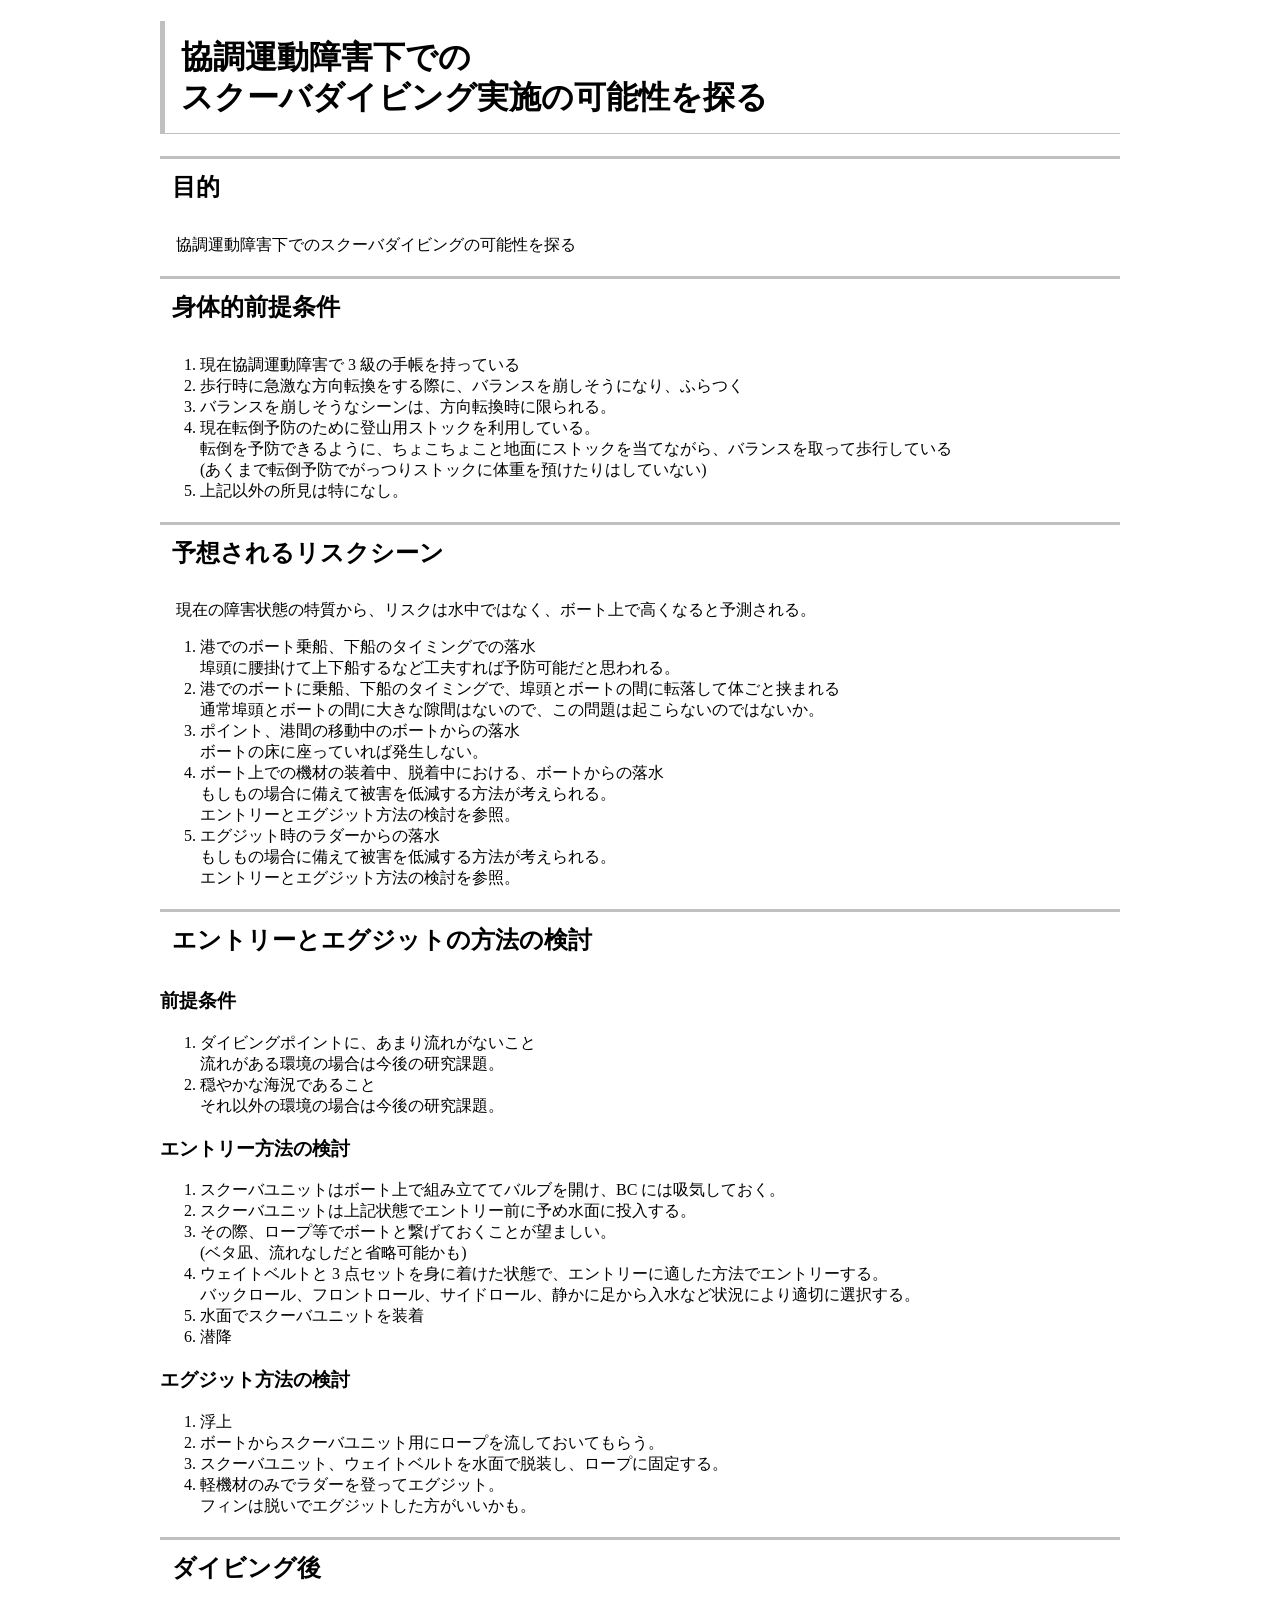
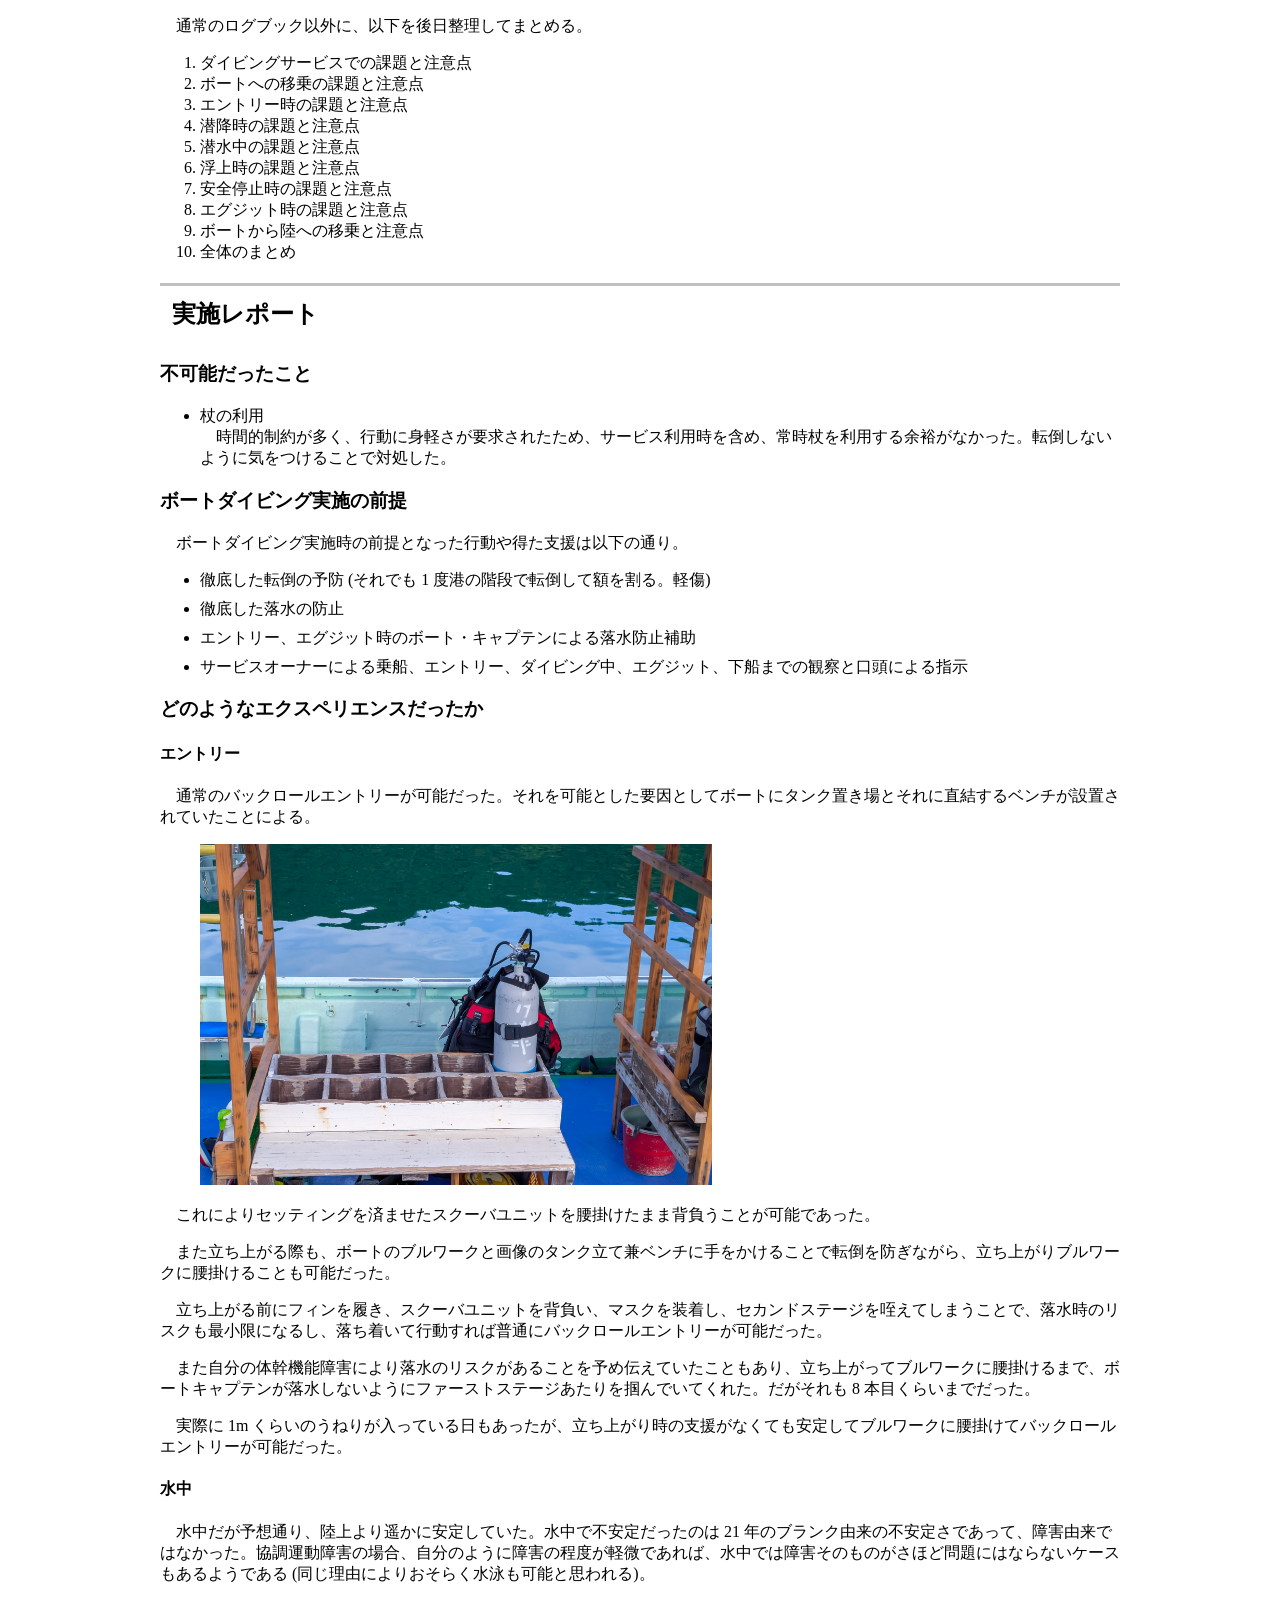
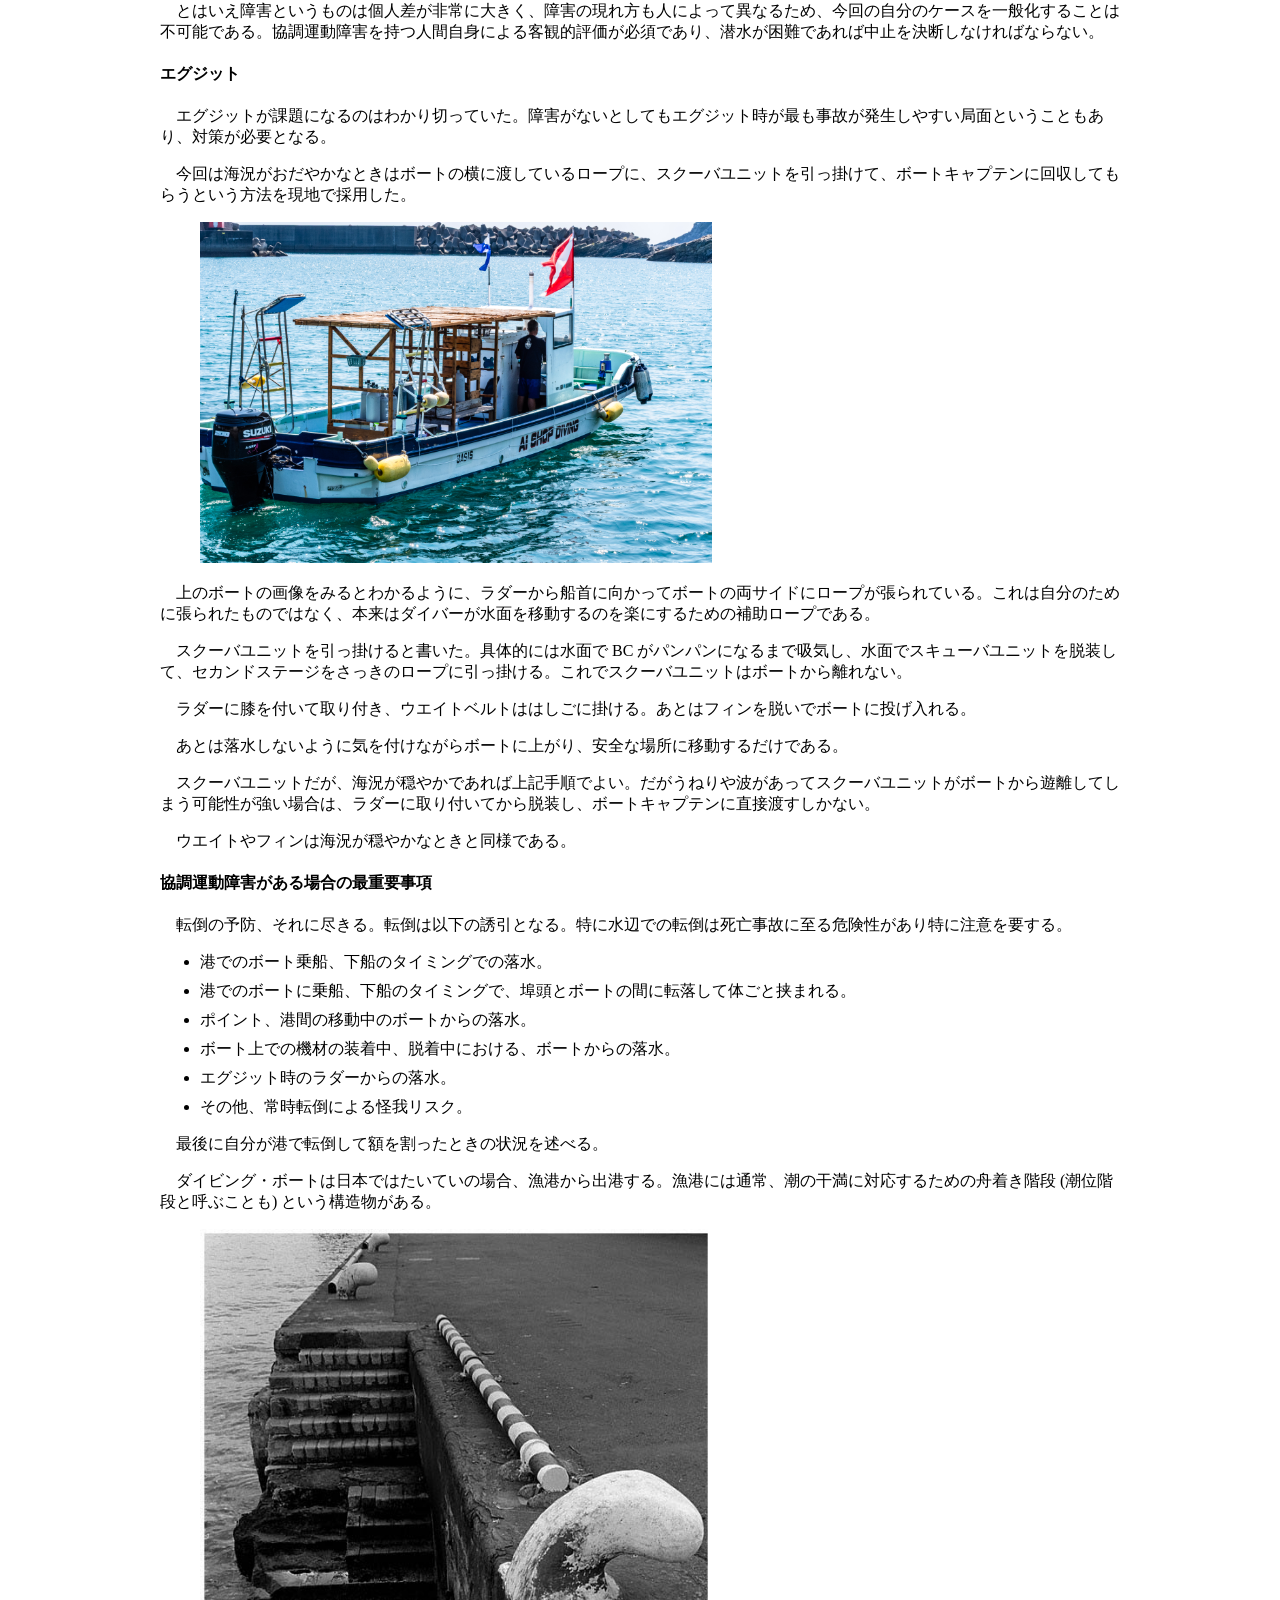
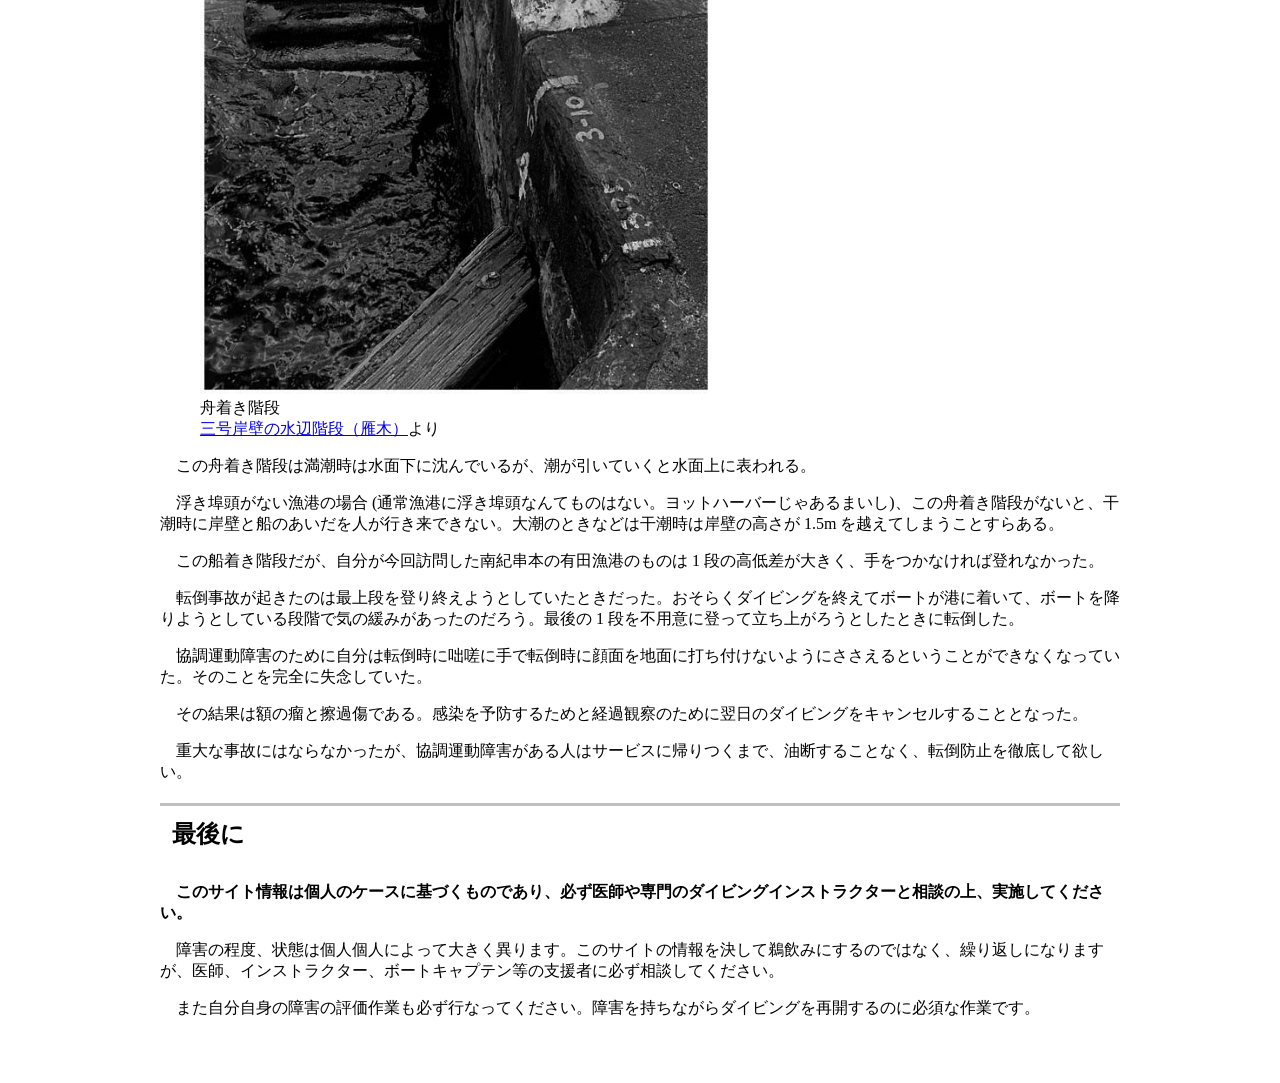
==== index.html @ 8cba6dba "実践編を追記" ====
<!DOCTYPE html>
<html lang="ja">
<head>
	<meta charset="UTF-8">
	<title>協調運動障害下でのスクーバダイビングの可能性を探る</title>
	<style>
	body {
		width:75%;
		margin-left:auto;
		margin-right:auto;
		margin-bottom:4em;
	}
	h1 {
		padding:0.5em 0em 0.5em 0.5em;
		border-width:0px 0px 1px 5px;
		border-style:solid;
		border-color:silver;
		line-height:1.25em;
	}
	h2 {
		padding:0.5em 0em 0.5em 0.5em;
		border-width:3px 0px 0px 0px;
		border-style:solid;
		border-color:silver;
	}
	p {
		text-indent:1em;
	}
	ul > li {
		margin-top:0.5em;
	}
	ul > li >  p {
		margin-top:0em;
		margin-bottom:0em;
	}
	ul > li > div > p {
		margin-top:0em;
		margin-bottom:0em;
	}
	#trouble-content {
		display: none;
	}
	#trouble-content:target {
		display: block;
	}
	#trouble-content_02 {
		display: none;
	}

	#trouble-content_02:target {
		display: block;
	}
	</style>
</head>
<body>
	<h1>協調運動障害下での<br>スクーバダイビング実施の可能性を探る</h1>
	<h2>目的</h2>
	<p>協調運動障害下でのスクーバダイビングの可能性を探る</p>

	<h2>身体的前提条件</h2>
	<ol>
	<li>現在協調運動障害で 3 級の手帳を持っている</li>
	<li>歩行時に急激な方向転換をする際に、バランスを崩しそうになり、ふらつく</li>
	<li>バランスを崩しそうなシーンは、方向転換時に限られる。</li>
	<li>現在転倒予防のために登山用ストックを利用している。<br>転倒を予防できるように、ちょこちょこと地面にストックを当てながら、バランスを取って歩行している<br>(あくまで転倒予防でがっつりストックに体重を預けたりはしていない)</li>
	<li>上記以外の所見は特になし。</li>
	</ol>

	<h2>予想されるリスクシーン</h2>
	<p>現在の障害状態の特質から、リスクは水中ではなく、ボート上で高くなると予測される。</p>
	<ol style="break-after:always;">
	<li>港でのボート乗船、下船のタイミングでの落水<br>埠頭に腰掛けて上下船するなど工夫すれば予防可能だと思われる。</li>
	<li>港でのボートに乗船、下船のタイミングで、埠頭とボートの間に転落して体ごと挟まれる<br>通常埠頭とボートの間に大きな隙間はないので、この問題は起こらないのではないか。</li>
	<li>ポイント、港間の移動中のボートからの落水<br>ボートの床に座っていれば発生しない。</li>
	<li>ボート上での機材の装着中、脱着中における、ボートからの落水<br>もしもの場合に備えて被害を低減する方法が考えられる。<br>エントリーとエグジット方法の検討を参照。</li>
	<li>エグジット時のラダーからの落水<br>もしもの場合に備えて被害を低減する方法が考えられる。<br>エントリーとエグジット方法の検討を参照。</li>
	</ol>


	<h2>エントリーとエグジットの方法の検討</h2>
	<h3>前提条件</h3>
	<ol>
	<li>ダイビングポイントに、あまり流れがないこと<br>流れがある環境の場合は今後の研究課題。</li>
	<li>穏やかな海況であること<br>それ以外の環境の場合は今後の研究課題。</li>
	</ol>

	<h3>エントリー方法の検討</h3>
	<ol>
	<li>スクーバユニットはボート上で組み立ててバルブを開け、BC には吸気しておく。</li>
	<li>スクーバユニットは上記状態でエントリー前に予め水面に投入する。</li>
	<li>その際、ロープ等でボートと繋げておくことが望ましい。<br>(ベタ凪、流れなしだと省略可能かも)</li>
	<li>ウェイトベルトと 3 点セットを身に着けた状態で、エントリーに適した方法でエントリーする。<br>バックロール、フロントロール、サイドロール、静かに足から入水など状況により適切に選択する。</li>
	<li>水面でスクーバユニットを装着</li>
	<li>潜降</li>
	</ol>

	<h3>エグジット方法の検討</h3>
	<ol style="break-after:always;">
	<li>浮上</li>
	<li>ボートからスクーバユニット用にロープを流しておいてもらう。</li>
	<li>スクーバユニット、ウェイトベルトを水面で脱装し、ロープに固定する。</li>
	<li>軽機材のみでラダーを登ってエグジット。<br>フィンは脱いでエグジットした方がいいかも。</li>
	</ol>

	<h2>ダイビング後</h2>
	<p>通常のログブック以外に、以下を後日整理してまとめる。</p>
	<ol>
	<li>ダイビングサービスでの課題と注意点</li>
	<li>ボートへの移乗の課題と注意点</li>
	<li>エントリー時の課題と注意点</li>
	<li>潜降時の課題と注意点</li>
	<li>潜水中の課題と注意点</li>
	<li>浮上時の課題と注意点</li>
	<li>安全停止時の課題と注意点</li>
	<li>エグジット時の課題と注意点</li>
	<li>ボートから陸への移乗と注意点</li>
	<li>全体のまとめ</li>
	</ol>

	<h2>実施レポート</h2>
	<h3>不可能だったこと</h3>
	<ul>
	<li>杖の利用<p>時間的制約が多く、行動に身軽さが要求されたため、サービス利用時を含め、常時杖を利用する余裕がなかった。転倒しないように気をつけることで対処した。</p></li>
	</ul>

	<h3>ボートダイビング実施の前提</h3>
	<p>ボートダイビング実施時の前提となった行動や得た支援は以下の通り。</p>
	<ul>
	<li>徹底した転倒の予防 (それでも 1 度港の階段で転倒して額を割る。軽傷)</li>
	<li>徹底した落水の防止</li>
	<li>エントリー、エグジット時のボート・キャプテンによる落水防止補助</li>
	<li>サービスオーナーによる乗船、エントリー、ダイビング中、エグジット、下船までの観察と口頭による指示</li>
	</ul>

	<h3>どのようなエクスペリエンスだったか</h3>
	<h4>エントリー</h4>
	<p>通常のバックロールエントリーが可能だった。それを可能とした要因としてボートにタンク置き場とそれに直結するベンチが設置されていたことによる。</p>
	<figure>
		<img src="PXL_20250910_072854434.jpg" width="512">
	</figure>
	<p>これによりセッティングを済ませたスクーバユニットを腰掛けたまま背負うことが可能であった。</p>
	<p>また立ち上がる際も、ボートのブルワークと画像のタンク立て兼ベンチに手をかけることで転倒を防ぎながら、立ち上がりブルワークに腰掛けることも可能だった。</p>
	<p>立ち上がる前にフィンを履き、スクーバユニットを背負い、マスクを装着し、セカンドステージを咥えてしまうことで、落水時のリスクも最小限になるし、落ち着いて行動すれば普通にバックロールエントリーが可能だった。</p>
	<p>また自分の体幹機能障害により落水のリスクがあることを予め伝えていたこともあり、立ち上がってブルワークに腰掛けるまで、ボートキャプテンが落水しないようにファーストステージあたりを掴んでいてくれた。だがそれも 8 本目くらいまでだった。</p>
	<p>実際に 1m くらいのうねりが入っている日もあったが、立ち上がり時の支援がなくても安定してブルワークに腰掛けてバックロールエントリーが可能だった。</p>

	<h4>水中</h4>
	<p>水中だが予想通り、陸上より遥かに安定していた。水中で不安定だったのは 21 年のブランク由来の不安定さであって、障害由来ではなかった。協調運動障害の場合、自分のように障害の程度が軽微であれば、水中では障害そのものがさほど問題にはならないケースもあるようである (同じ理由によりおそらく水泳も可能と思われる)。</p>
	<p>とはいえ障害というものは個人差が非常に大きく、障害の現れ方も人によって異なるため、今回の自分のケースを一般化することは不可能である。協調運動障害を持つ人間自身による客観的評価が必須であり、潜水が困難であれば中止を決断しなければならない。</p>

	<h4>エグジット</h4>
	<p>エグジットが課題になるのはわかり切っていた。障害がないとしてもエグジット時が最も事故が発生しやすい局面ということもあり、対策が必要となる。</p>
	<p>今回は海況がおだやかなときはボートの横に渡しているロープに、スクーバユニットを引っ掛けて、ボートキャプテンに回収してもらうという方法を現地で採用した。</p>
	<figure>
		<img src="IMGP7563.jpg" width="512">
	</figure>
	<p>上のボートの画像をみるとわかるように、ラダーから船首に向かってボートの両サイドにロープが張られている。これは自分のために張られたものではなく、本来はダイバーが水面を移動するのを楽にするための補助ロープである。</p>
	<p>スクーバユニットを引っ掛けると書いた。具体的には水面で BC がパンパンになるまで吸気し、水面でスキューバユニットを脱装して、セカンドステージをさっきのロープに引っ掛ける。これでスクーバユニットはボートから離れない。</p>
	<p>ラダーに膝を付いて取り付き、ウエイトベルトははしごに掛ける。あとはフィンを脱いでボートに投げ入れる。</p>
	<p>あとは落水しないように気を付けながらボートに上がり、安全な場所に移動するだけである。</p>
	<p>スクーバユニットだが、海況が穏やかであれば上記手順でよい。だがうねりや波があってスクーバユニットがボートから遊離してしまう可能性が強い場合は、ラダーに取り付いてから脱装し、ボートキャプテンに直接渡すしかない。</p>
	<p>ウエイトやフィンは海況が穏やかなときと同様である。</p>

	<h4>協調運動障害がある場合の最重要事項</h4>
	<p>転倒の予防、それに尽きる。転倒は以下の誘引となる。特に水辺での転倒は死亡事故に至る危険性があり特に注意を要する。</p>
	<ul>
	<li>港でのボート乗船、下船のタイミングでの落水。</li>
	<li>港でのボートに乗船、下船のタイミングで、埠頭とボートの間に転落して体ごと挟まれる。</li>
	<li>ポイント、港間の移動中のボートからの落水。</li>
	<li>ボート上での機材の装着中、脱着中における、ボートからの落水。</li>
	<li>エグジット時のラダーからの落水。</li>
	<li>その他、常時転倒による怪我リスク。</li>
	</ul>
	<p>最後に自分が港で転倒して額を割ったときの状況を述べる。</p>
	<p>ダイビング・ボートは日本ではたいていの場合、漁港から出港する。漁港には通常、潮の干満に対応するための舟着き階段 (潮位階段と呼ぶことも) という構造物がある。</p>
	<figure>
		<img src="c0247059_1881661.jpg" width="512">
		<figcaption>
			舟着き階段<br /><a href="https://hama80s.exblog.jp/20665218/" class="external" target="_blank">三号岸壁の水辺階段（雁木）</a>より
		</figcaption>
	</figure>
	<p>この舟着き階段は満潮時は水面下に沈んでいるが、潮が引いていくと水面上に表われる。</p>
	<p>浮き埠頭がない漁港の場合 (通常漁港に浮き埠頭なんてものはない。ヨットハーバーじゃあるまいし)、この舟着き階段がないと、干潮時に岸壁と船のあいだを人が行き来できない。大潮のときなどは干潮時は岸壁の高さが 1.5m を越えてしまうことすらある。</p>
	<p>この船着き階段だが、自分が今回訪問した南紀串本の有田漁港のものは 1 段の高低差が大きく、手をつかなければ登れなかった。</p>
	<p>転倒事故が起きたのは最上段を登り終えようとしていたときだった。おそらくダイビングを終えてボートが港に着いて、ボートを降りようとしている段階で気の緩みがあったのだろう。最後の 1 段を不用意に登って立ち上がろうとしたときに転倒した。</p>
	<p>協調運動障害のために自分は転倒時に咄嗟に手で転倒時に顔面を地面に打ち付けないようにささえるということができなくなっていた。そのことを完全に失念していた。</p>
	<p>その結果は額の瘤と擦過傷である。感染を予防するためと経過観察のために翌日のダイビングをキャンセルすることとなった。</p>
	<p>重大な事故にはならなかったが、協調運動障害がある人はサービスに帰りつくまで、油断することなく、転倒防止を徹底して欲しい。</p>

	<h2>最後に</h2>
	<p><strong>このサイト情報は個人のケースに基づくものであり、必ず医師や専門のダイビングインストラクターと相談の上、実施してください。</strong></p>
	<p>障害の程度、状態は個人個人によって大きく異ります。このサイトの情報を決して鵜飲みにするのではなく、繰り返しになりますが、医師、インストラクター、ボートキャプテン等の支援者に必ず相談してください。</p>
	<p>また自分自身の障害の評価作業も必ず行なってください。障害を持ちながらダイビングを再開するのに必須な作業です。</p>
</body>
</html>
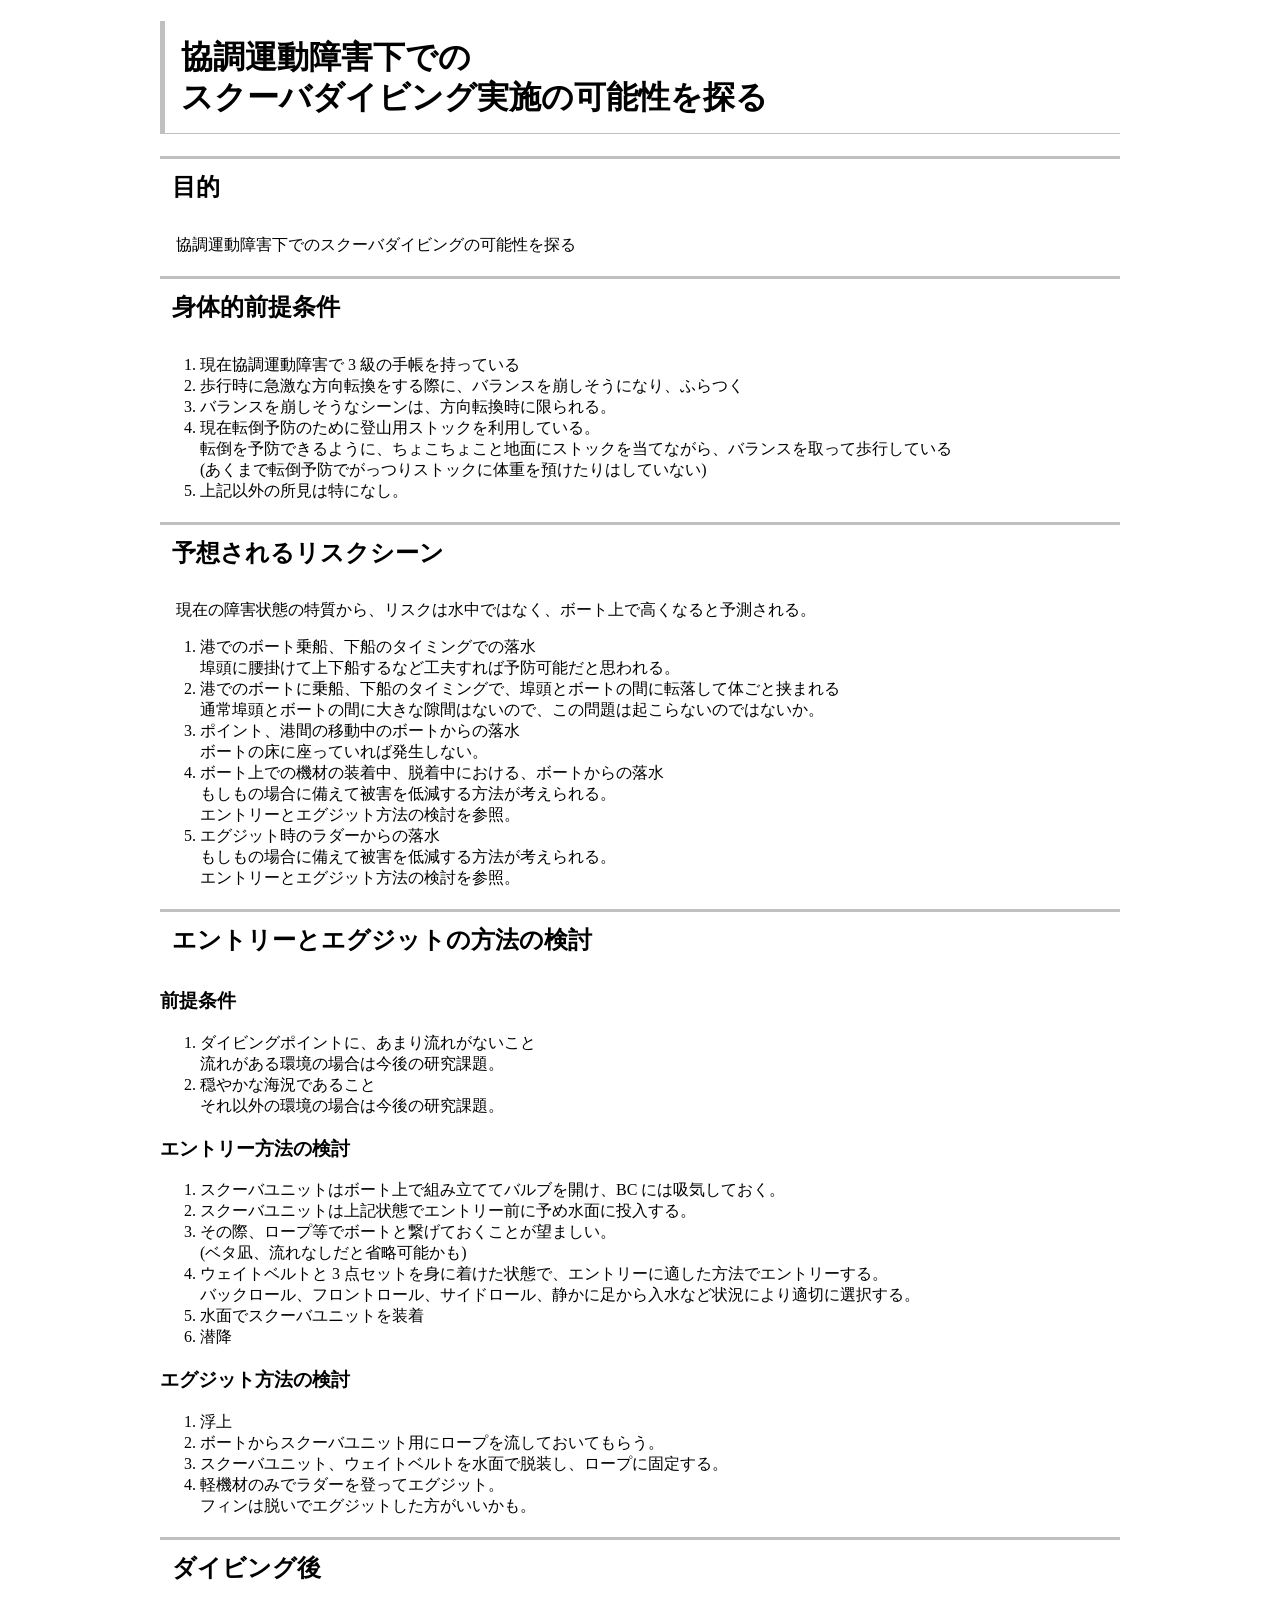
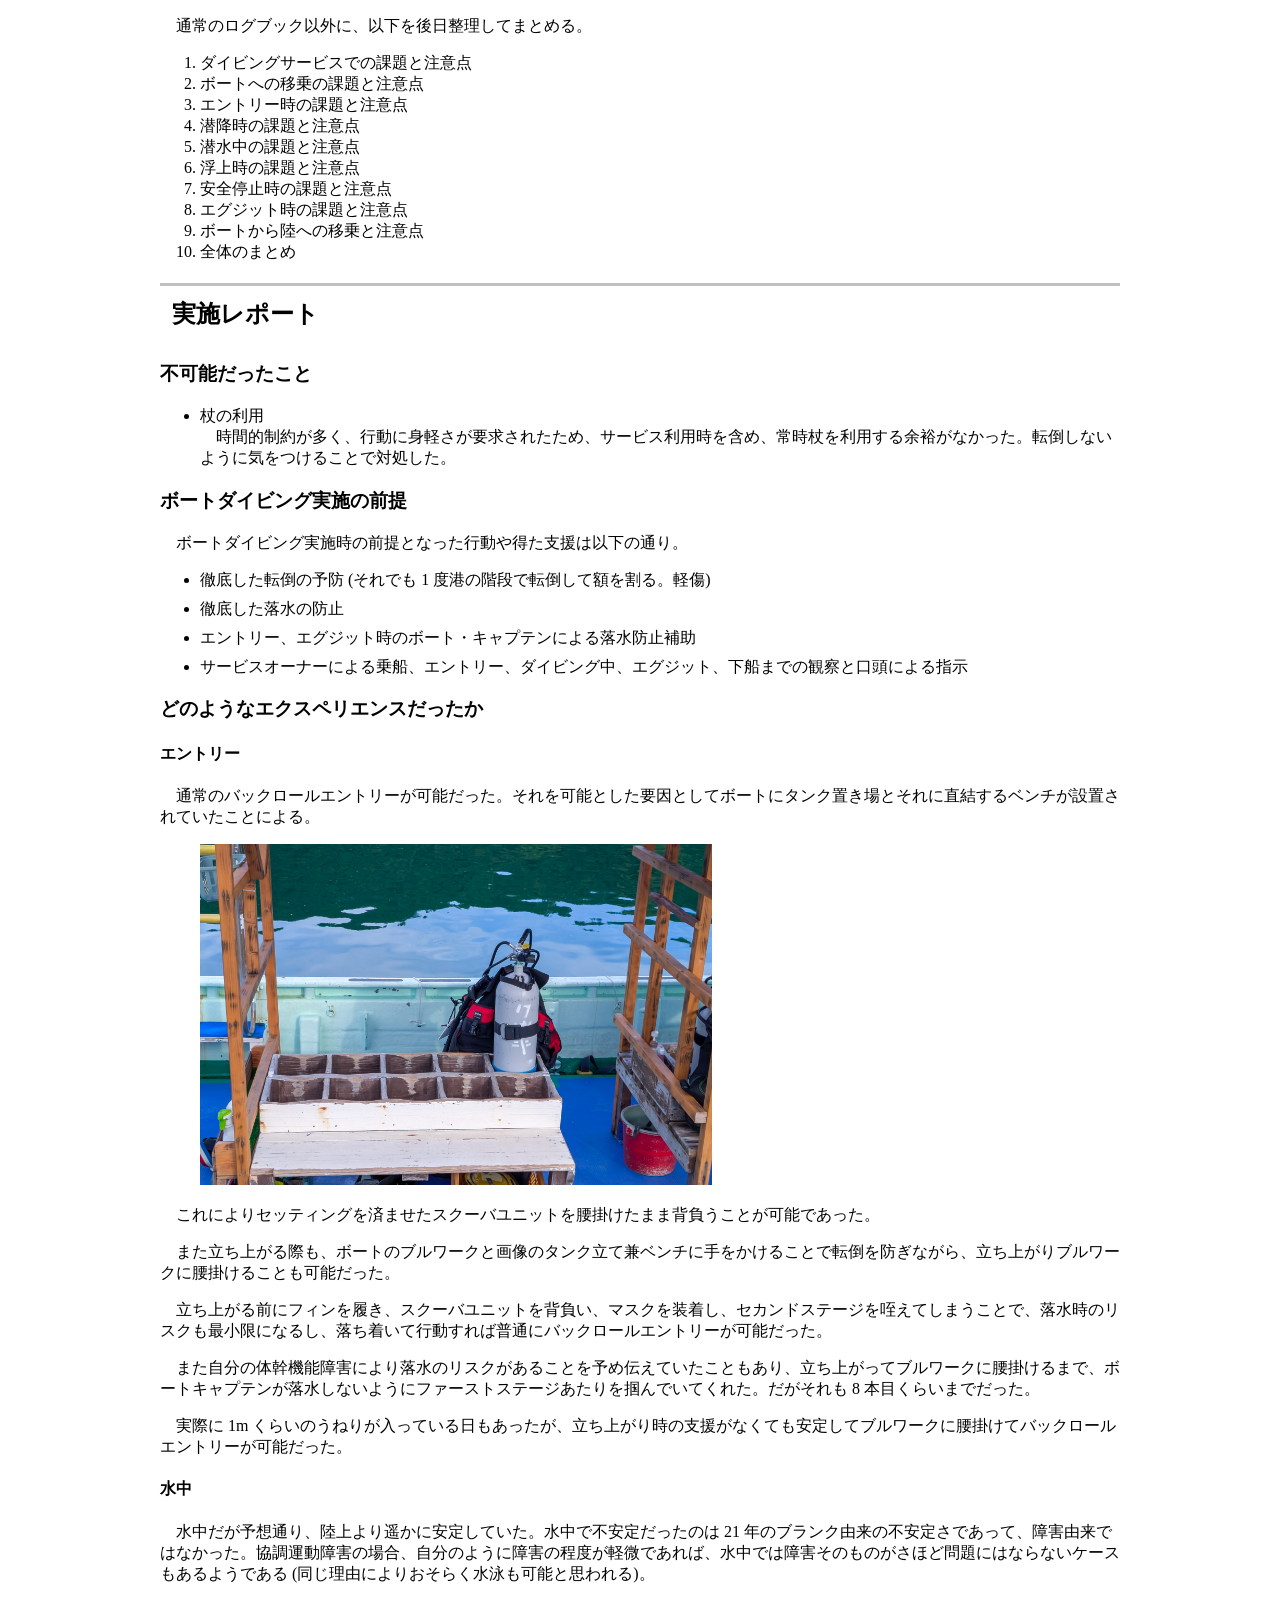
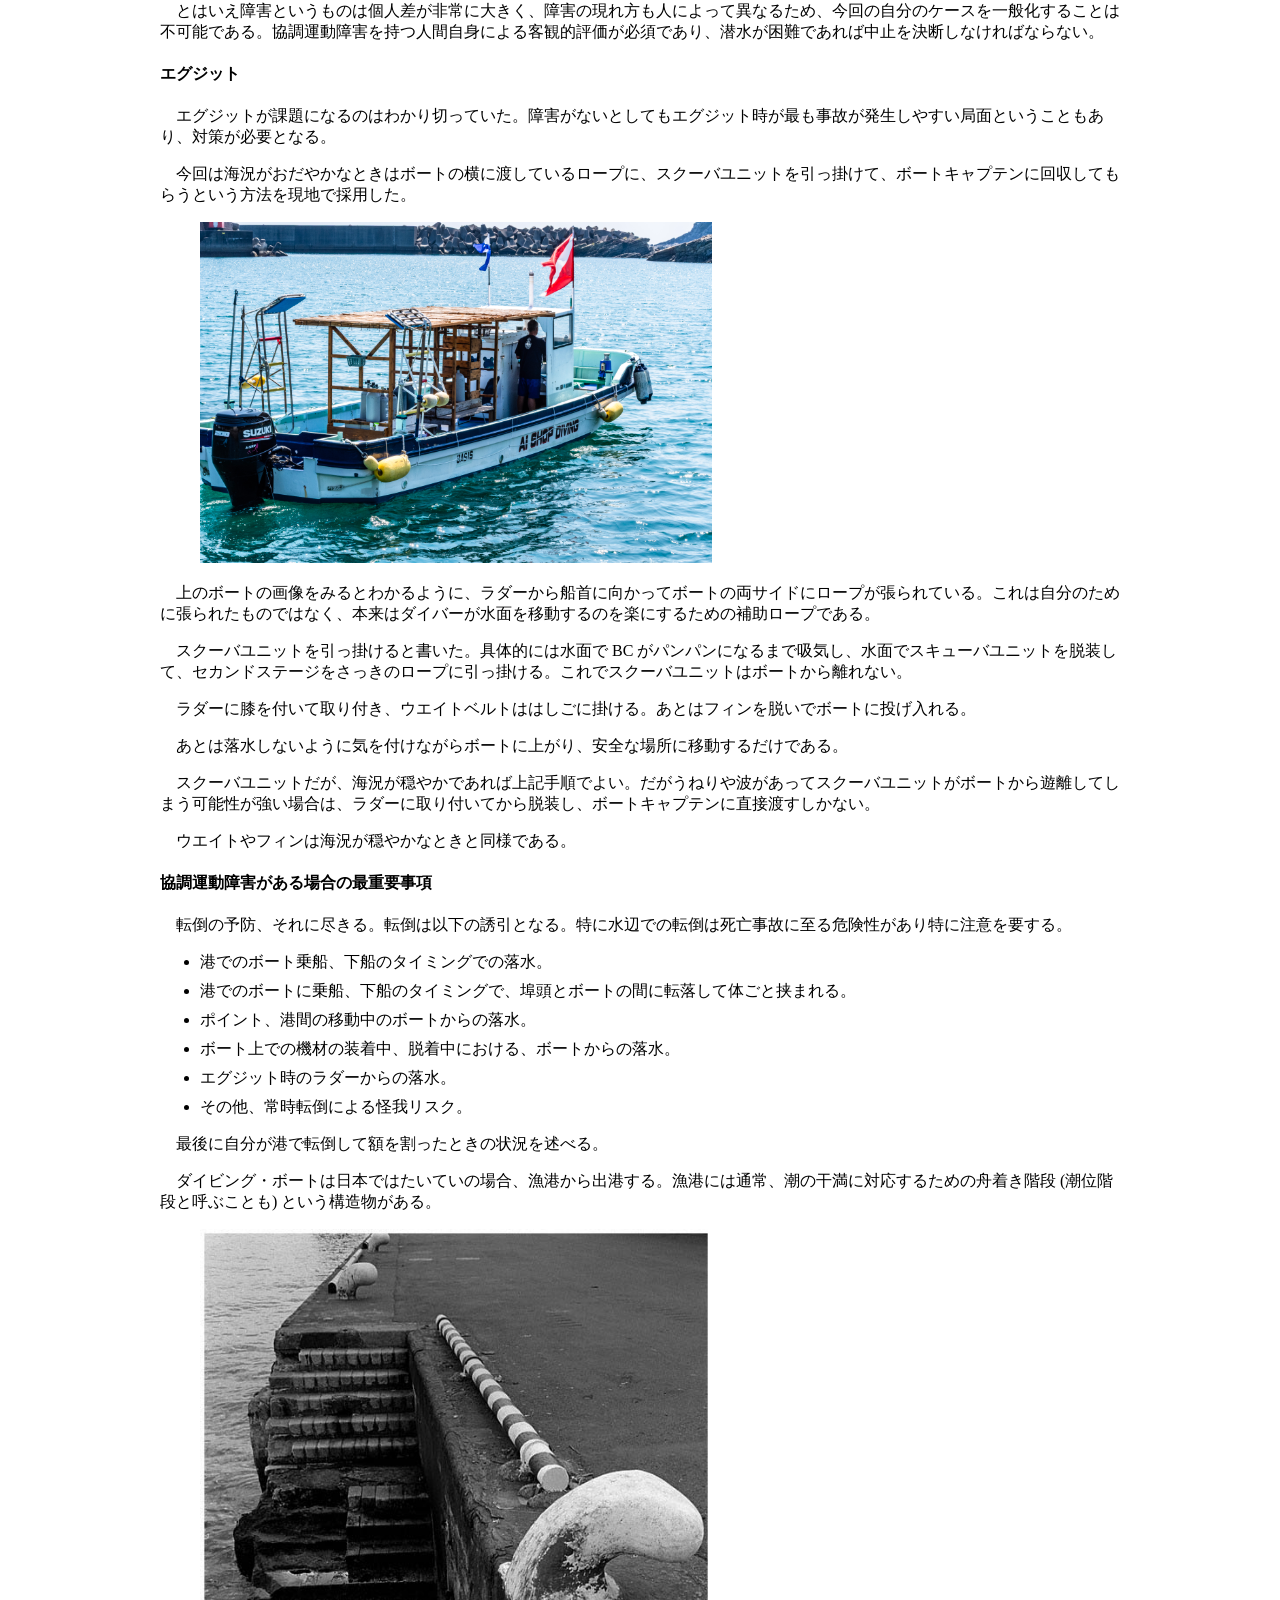
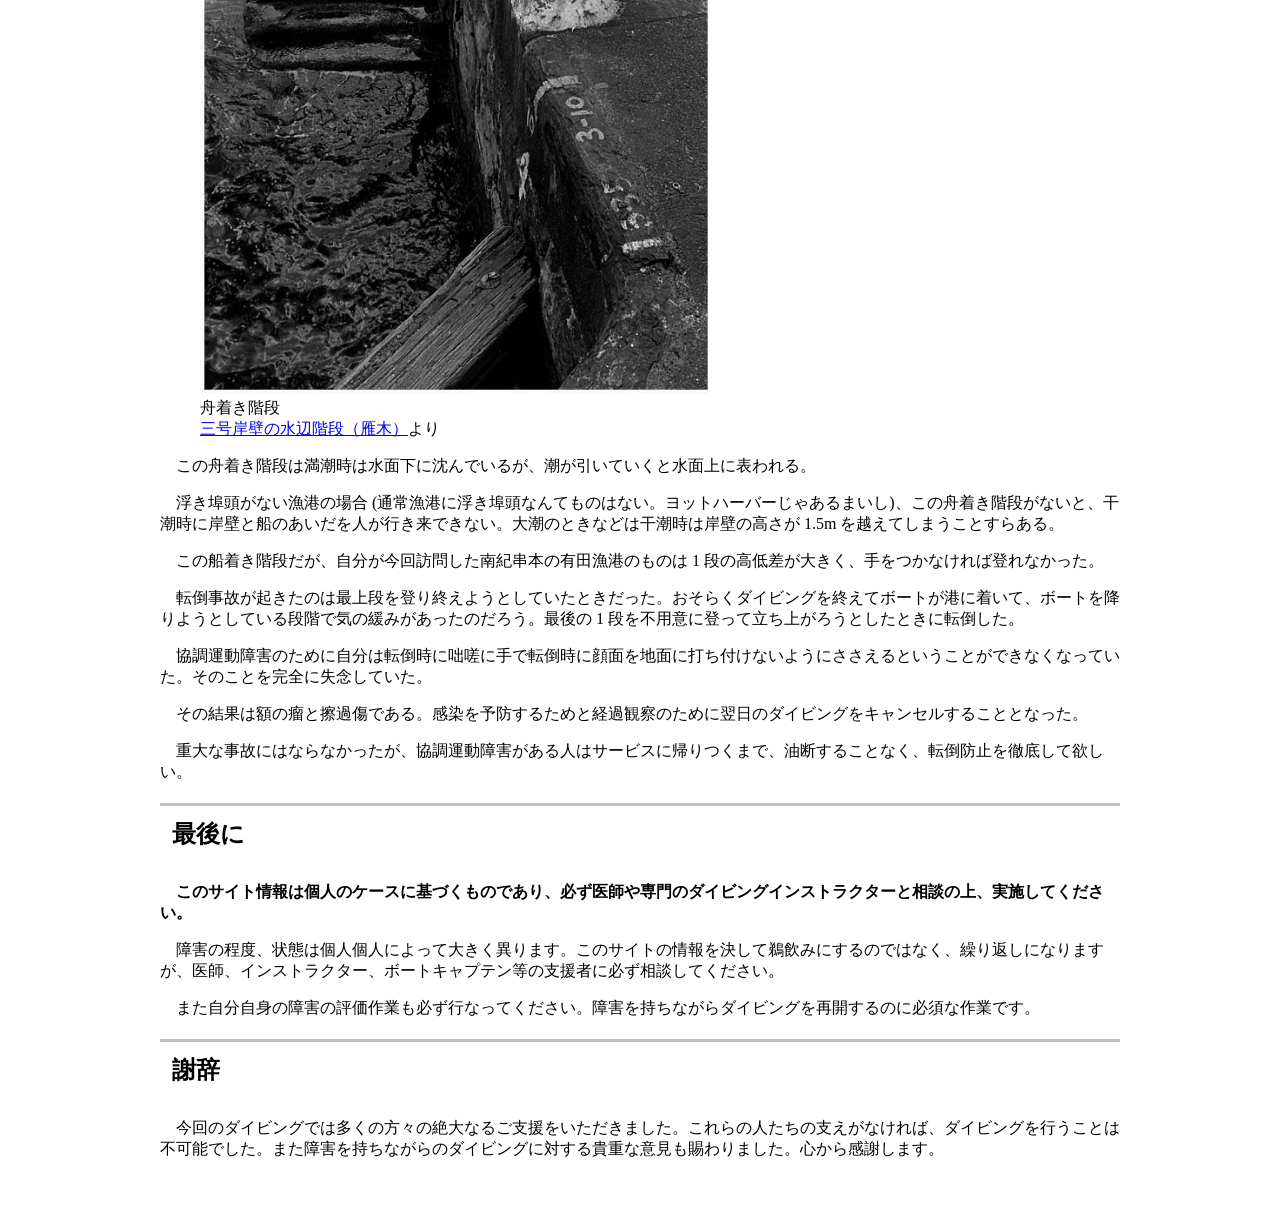
==== commit d42f8b6e: "謝辞追加" ====
--- a/index.html
+++ b/index.html
@@ -191,5 +191,8 @@
 	<p><strong>このサイト情報は個人のケースに基づくものであり、必ず医師や専門のダイビングインストラクターと相談の上、実施してください。</strong></p>
 	<p>障害の程度、状態は個人個人によって大きく異ります。このサイトの情報を決して鵜飲みにするのではなく、繰り返しになりますが、医師、インストラクター、ボートキャプテン等の支援者に必ず相談してください。</p>
 	<p>また自分自身の障害の評価作業も必ず行なってください。障害を持ちながらダイビングを再開するのに必須な作業です。</p>
+
+	<h2>謝辞</h2>
+	<p>今回のダイビングでは多くの方々の絶大なるご支援をいただきました。これらの人たちの支えがなければ、ダイビングを行うことは不可能でした。また障害を持ちながらのダイビングに対する貴重な意見も賜わりました。心から感謝します。</p>
 </body>
 </html>
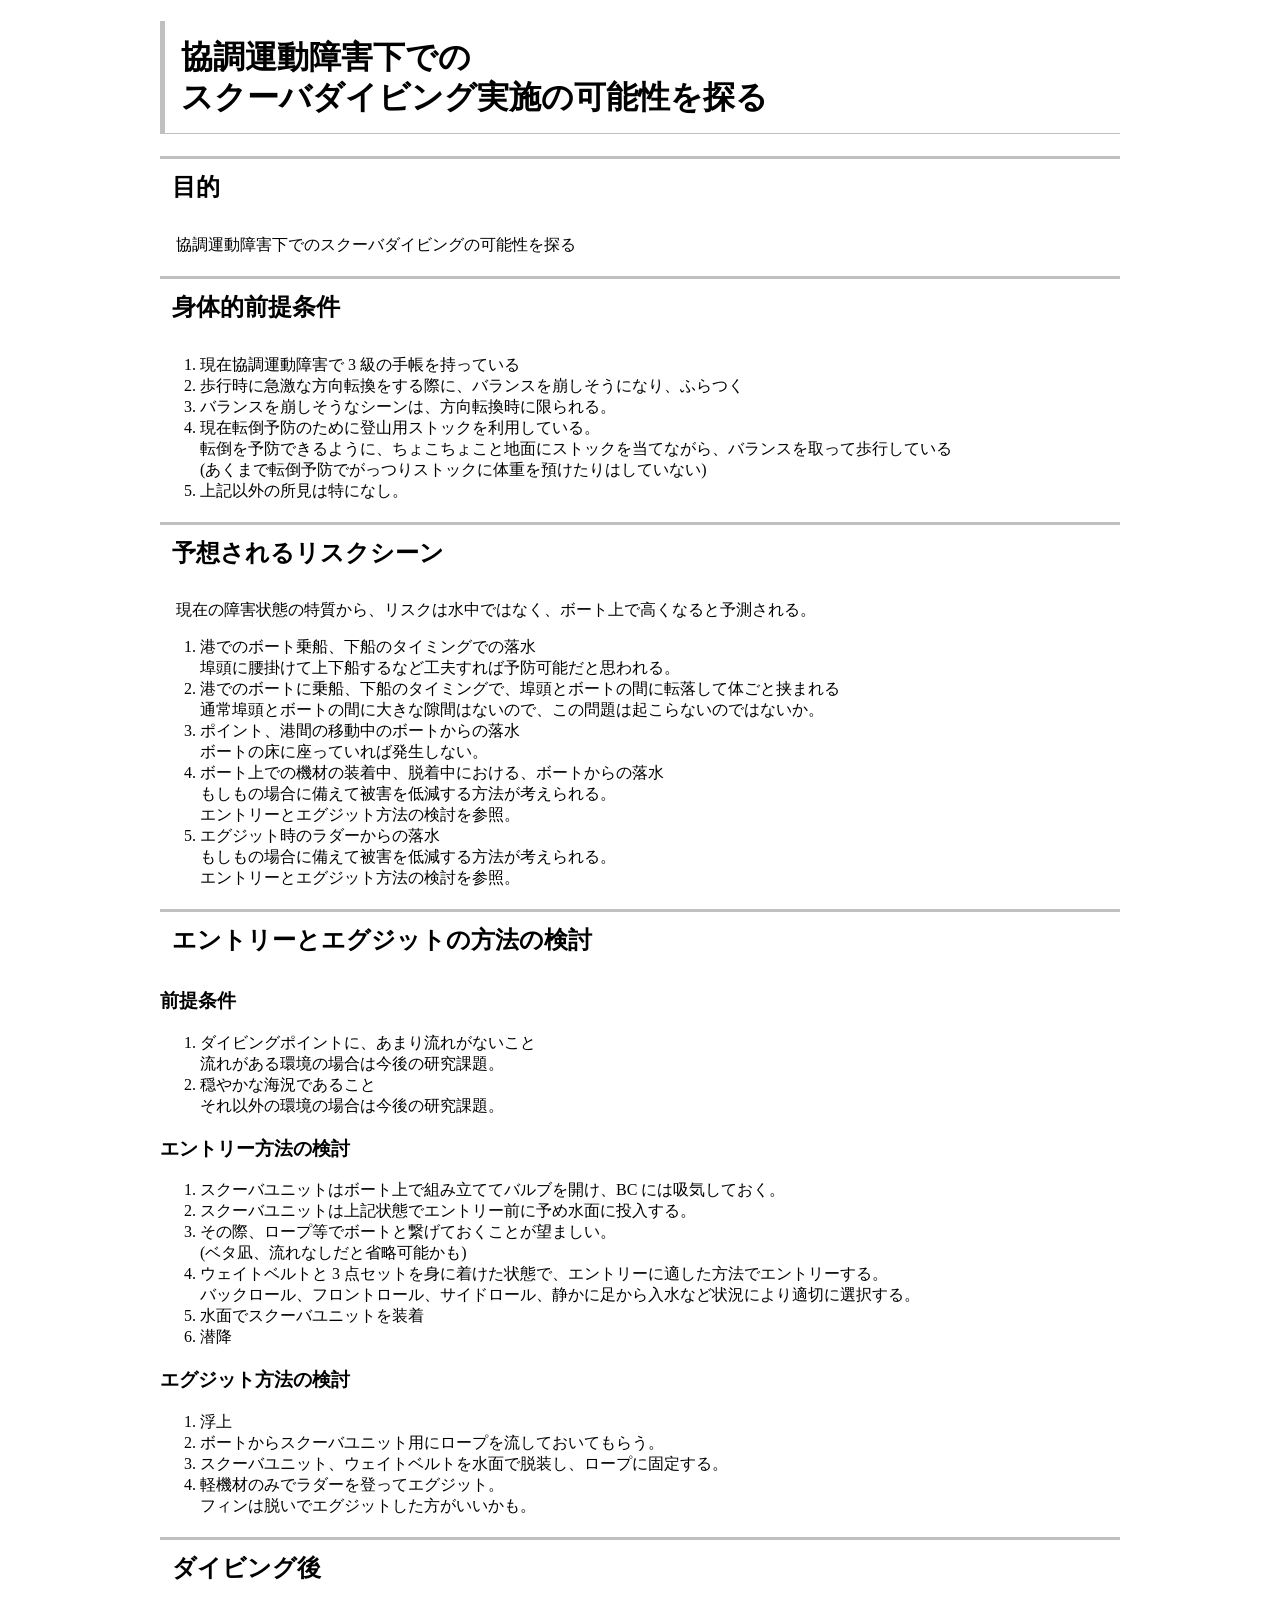
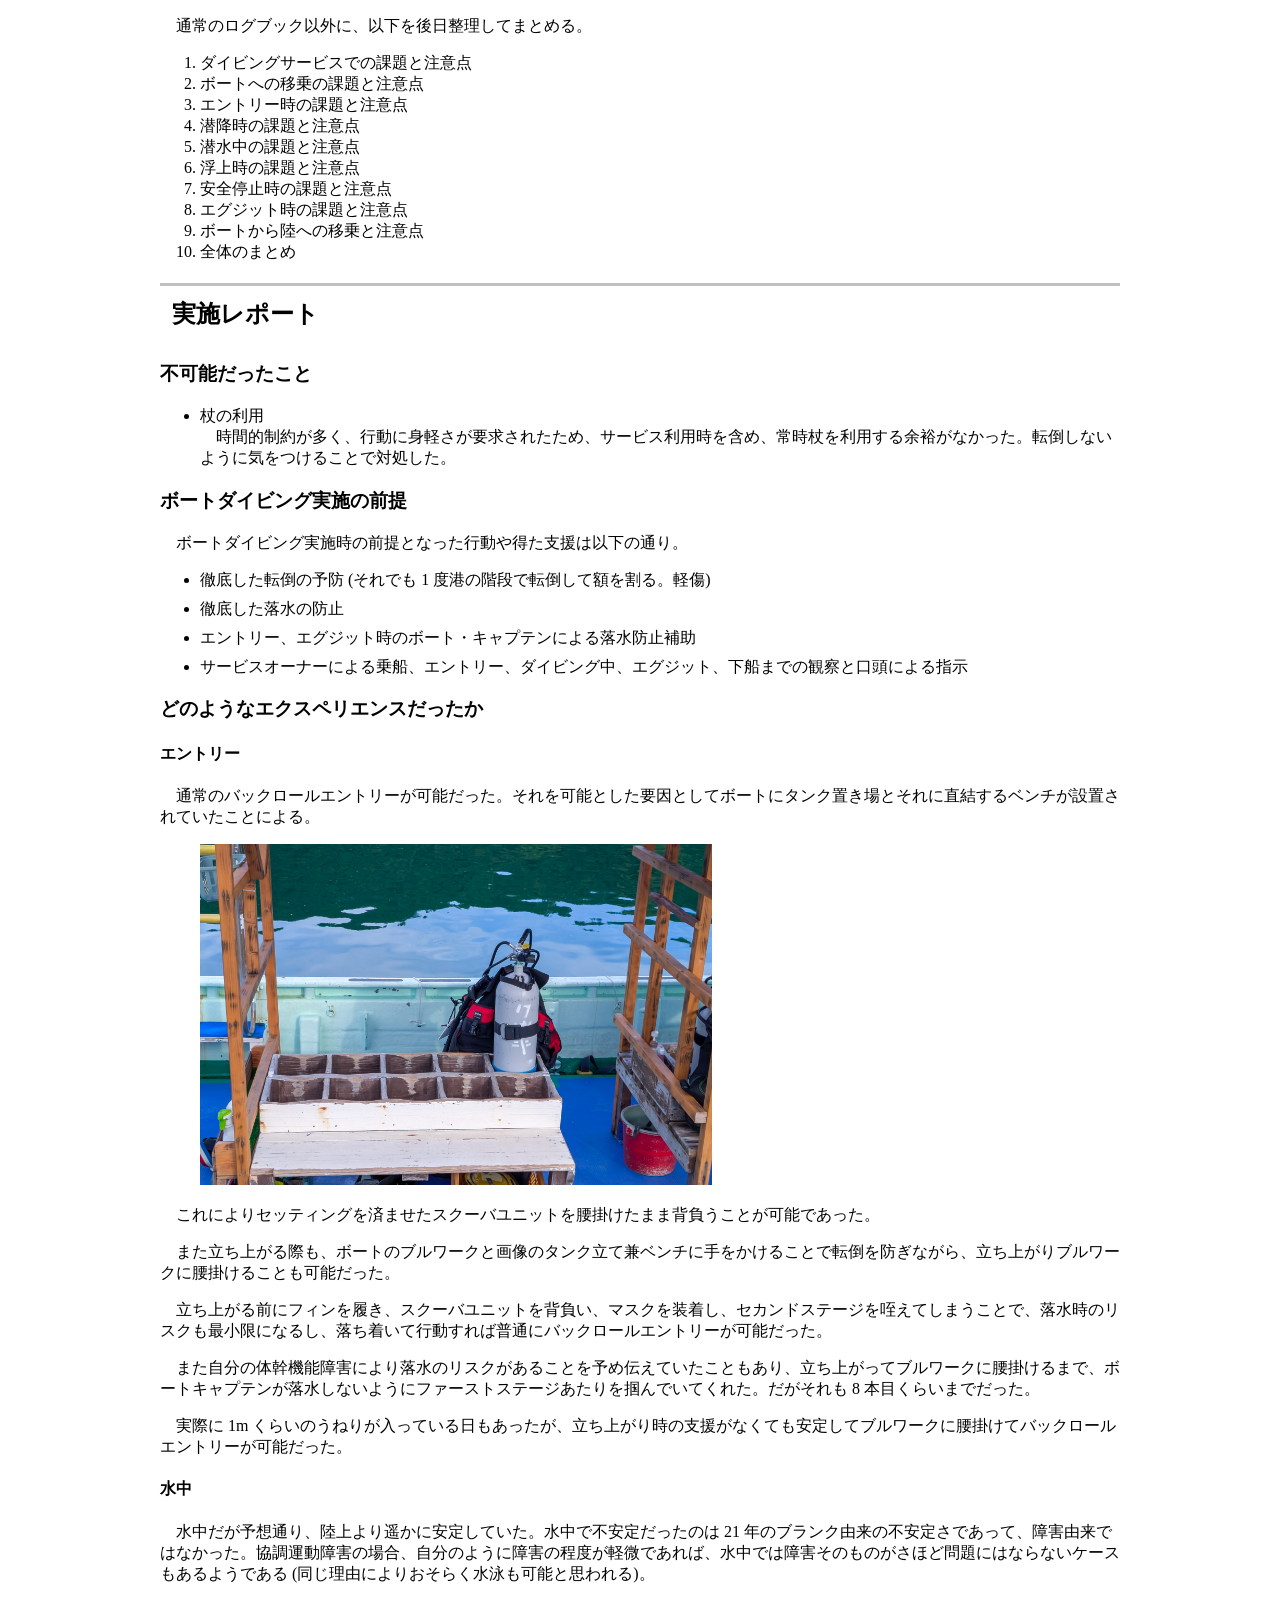
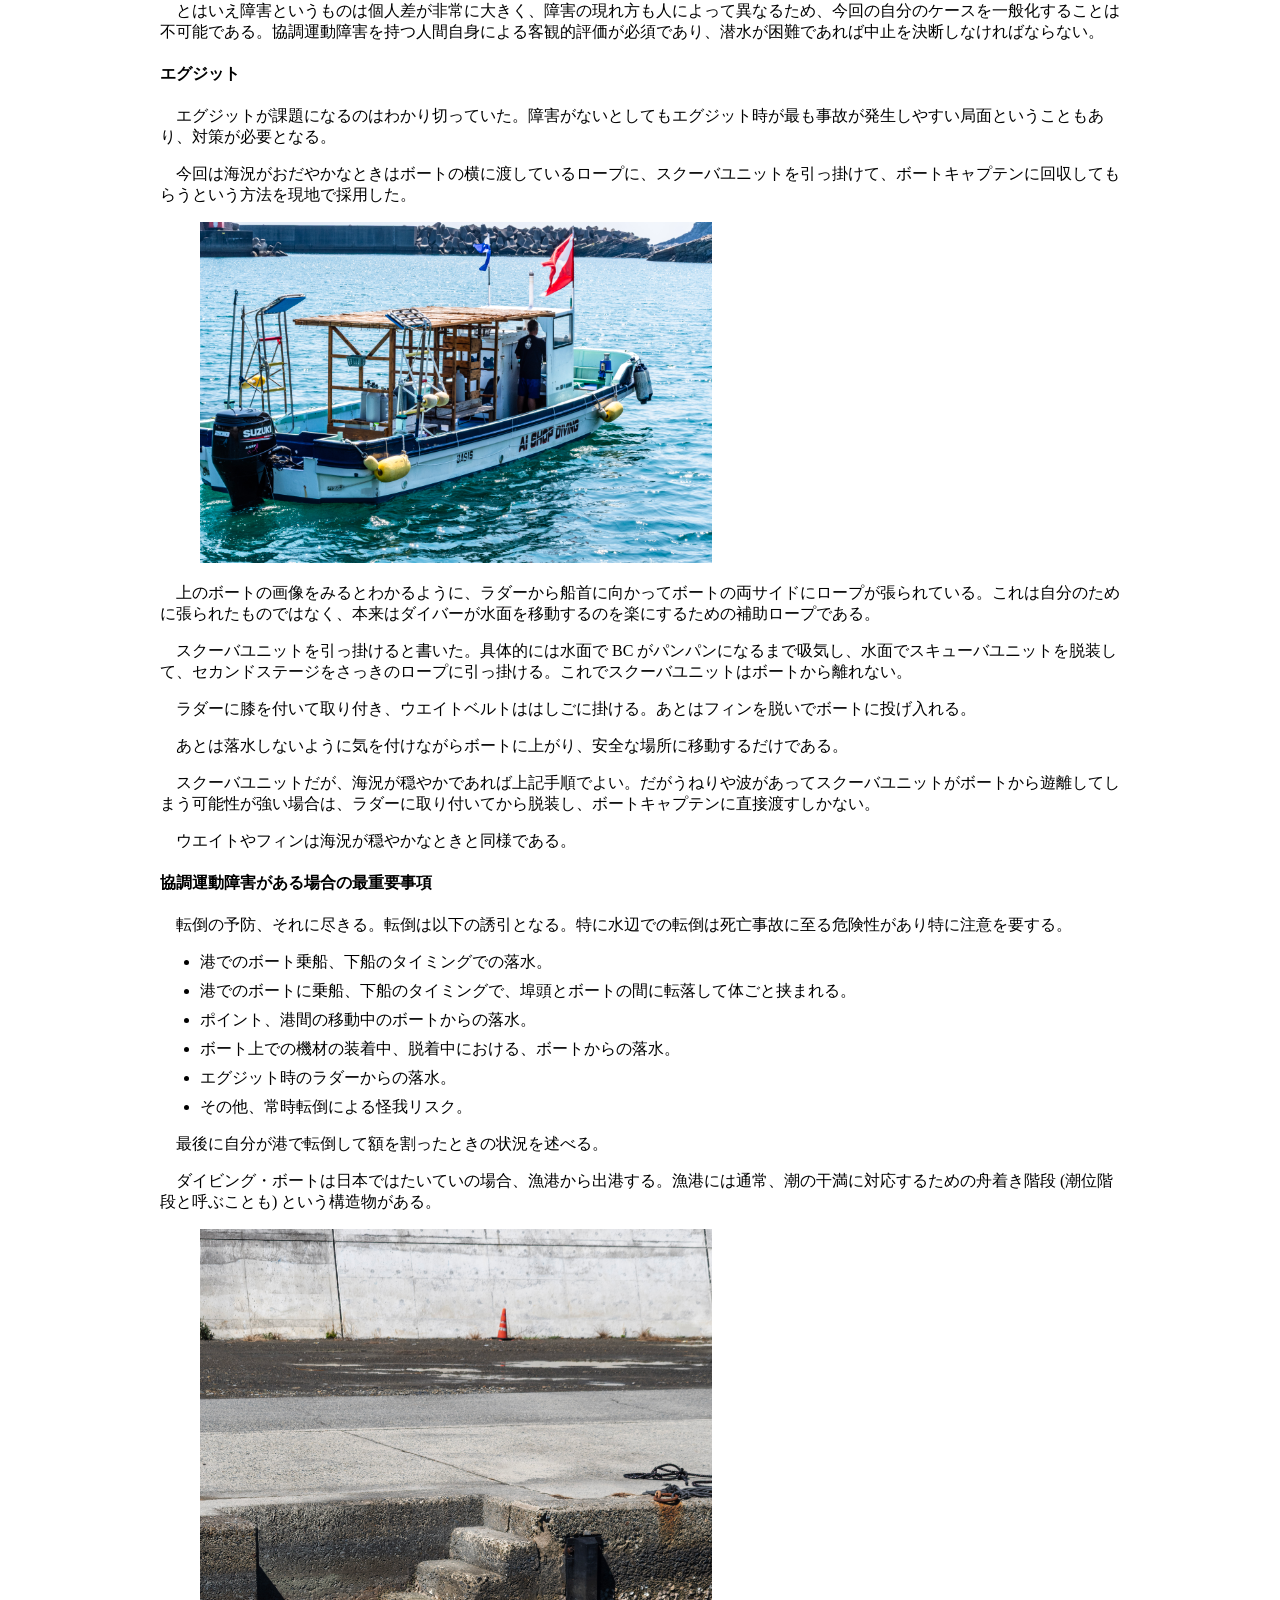
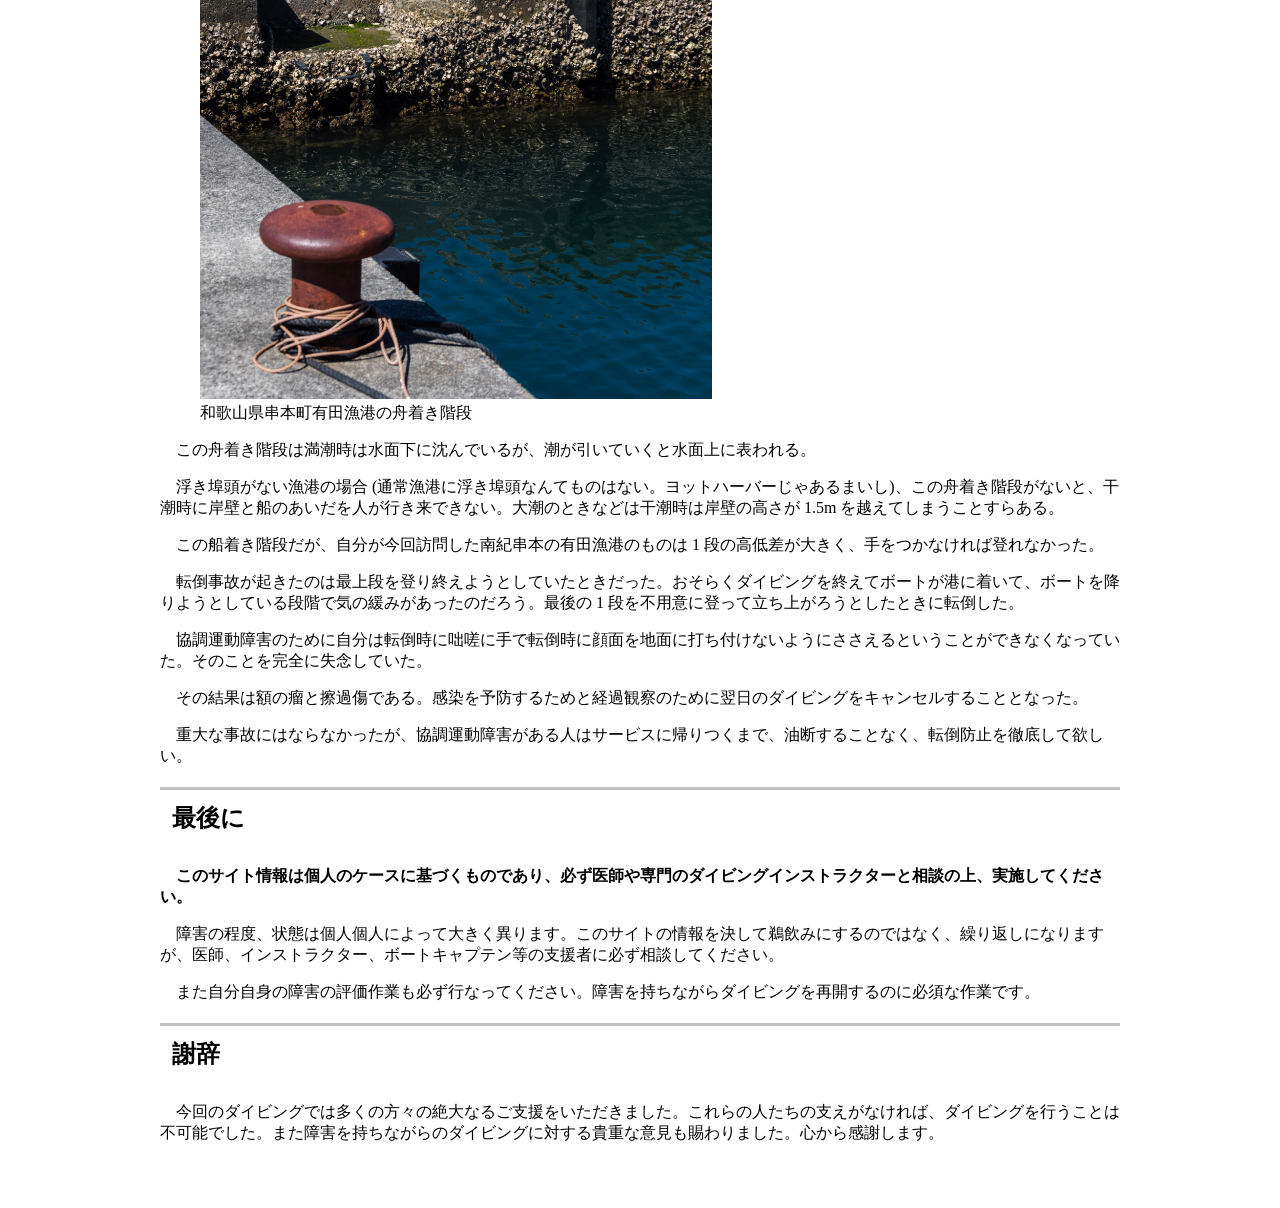
==== commit a1cb67d1: "船着階段の画像を有田港のものに変更:" ====
--- a/index.html
+++ b/index.html
@@ -174,9 +174,9 @@
 	<p>最後に自分が港で転倒して額を割ったときの状況を述べる。</p>
 	<p>ダイビング・ボートは日本ではたいていの場合、漁港から出港する。漁港には通常、潮の干満に対応するための舟着き階段 (潮位階段と呼ぶことも) という構造物がある。</p>
 	<figure>
-		<img src="c0247059_1881661.jpg" width="512">
+		<img src="IMGP8632.jpg" width="512">
 		<figcaption>
-			舟着き階段<br /><a href="https://hama80s.exblog.jp/20665218/" class="external" target="_blank">三号岸壁の水辺階段（雁木）</a>より
+			和歌山県串本町有田漁港の舟着き階段
 		</figcaption>
 	</figure>
 	<p>この舟着き階段は満潮時は水面下に沈んでいるが、潮が引いていくと水面上に表われる。</p>
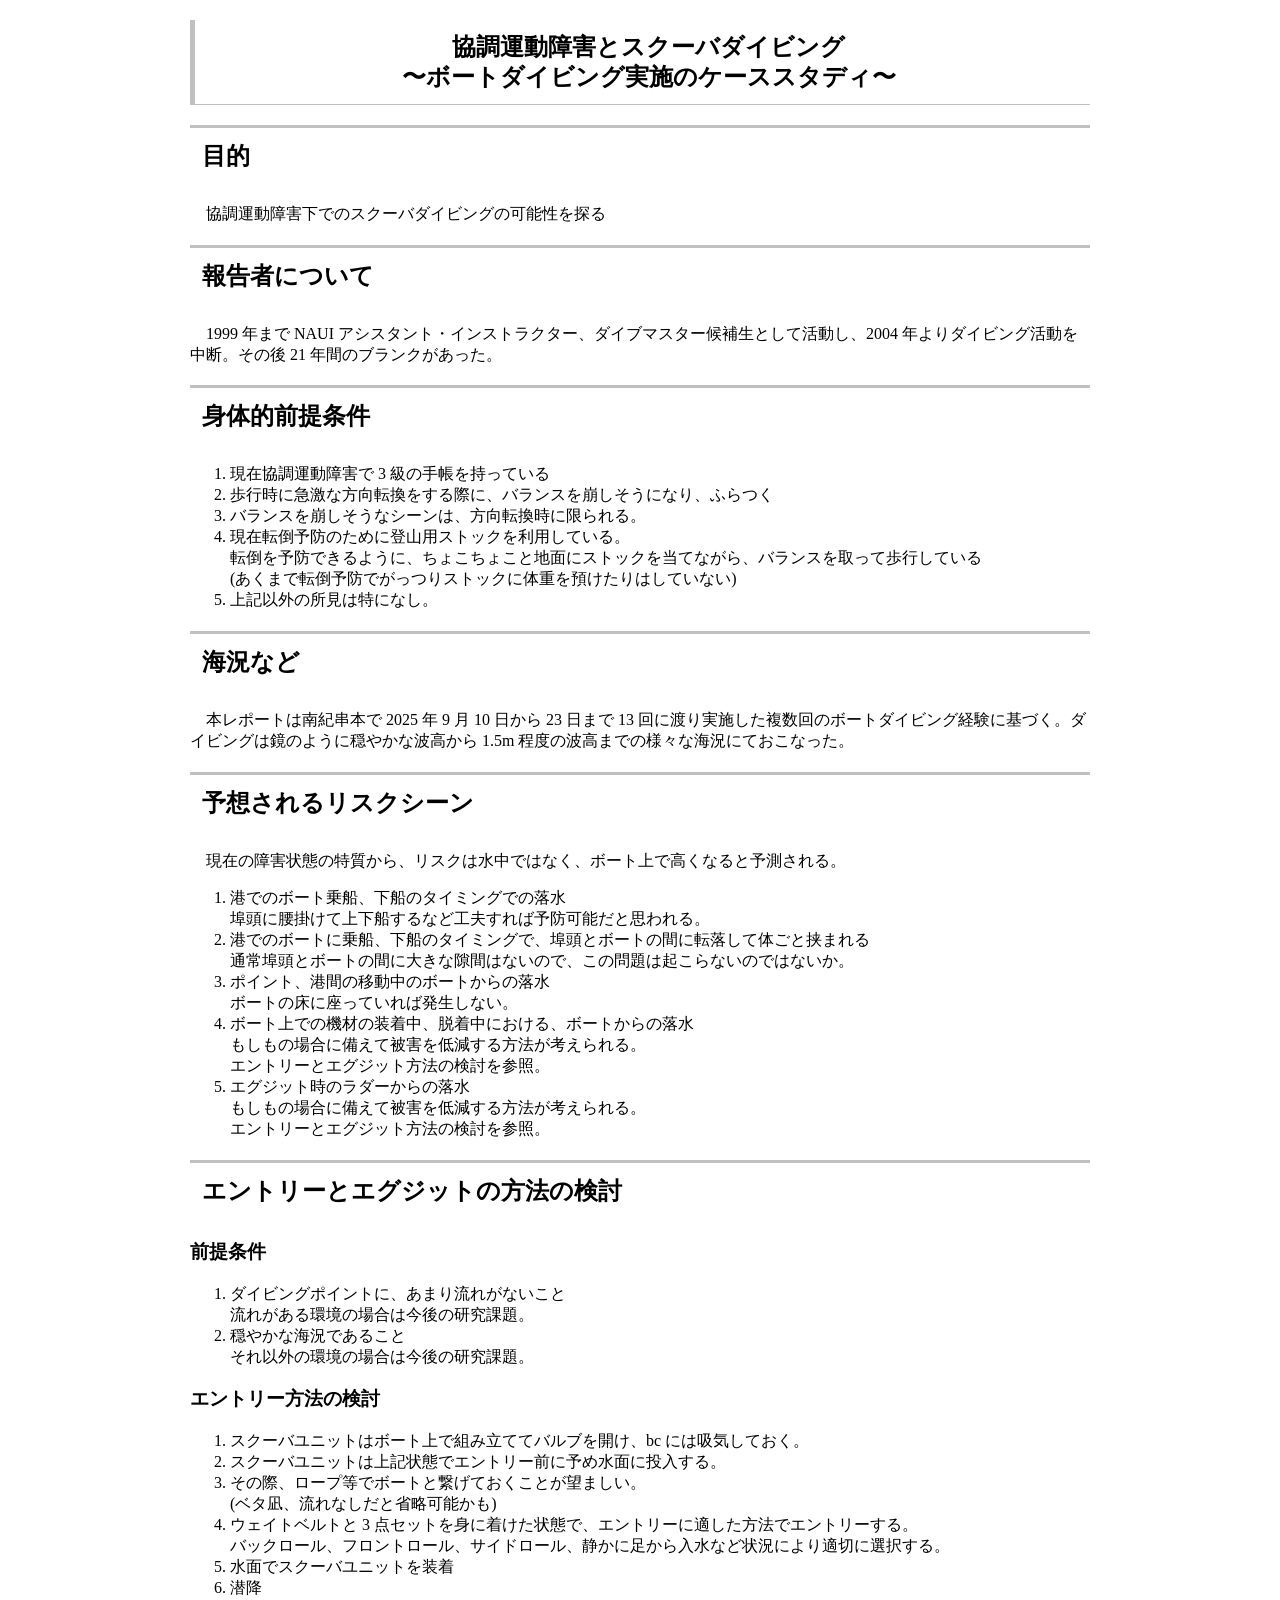
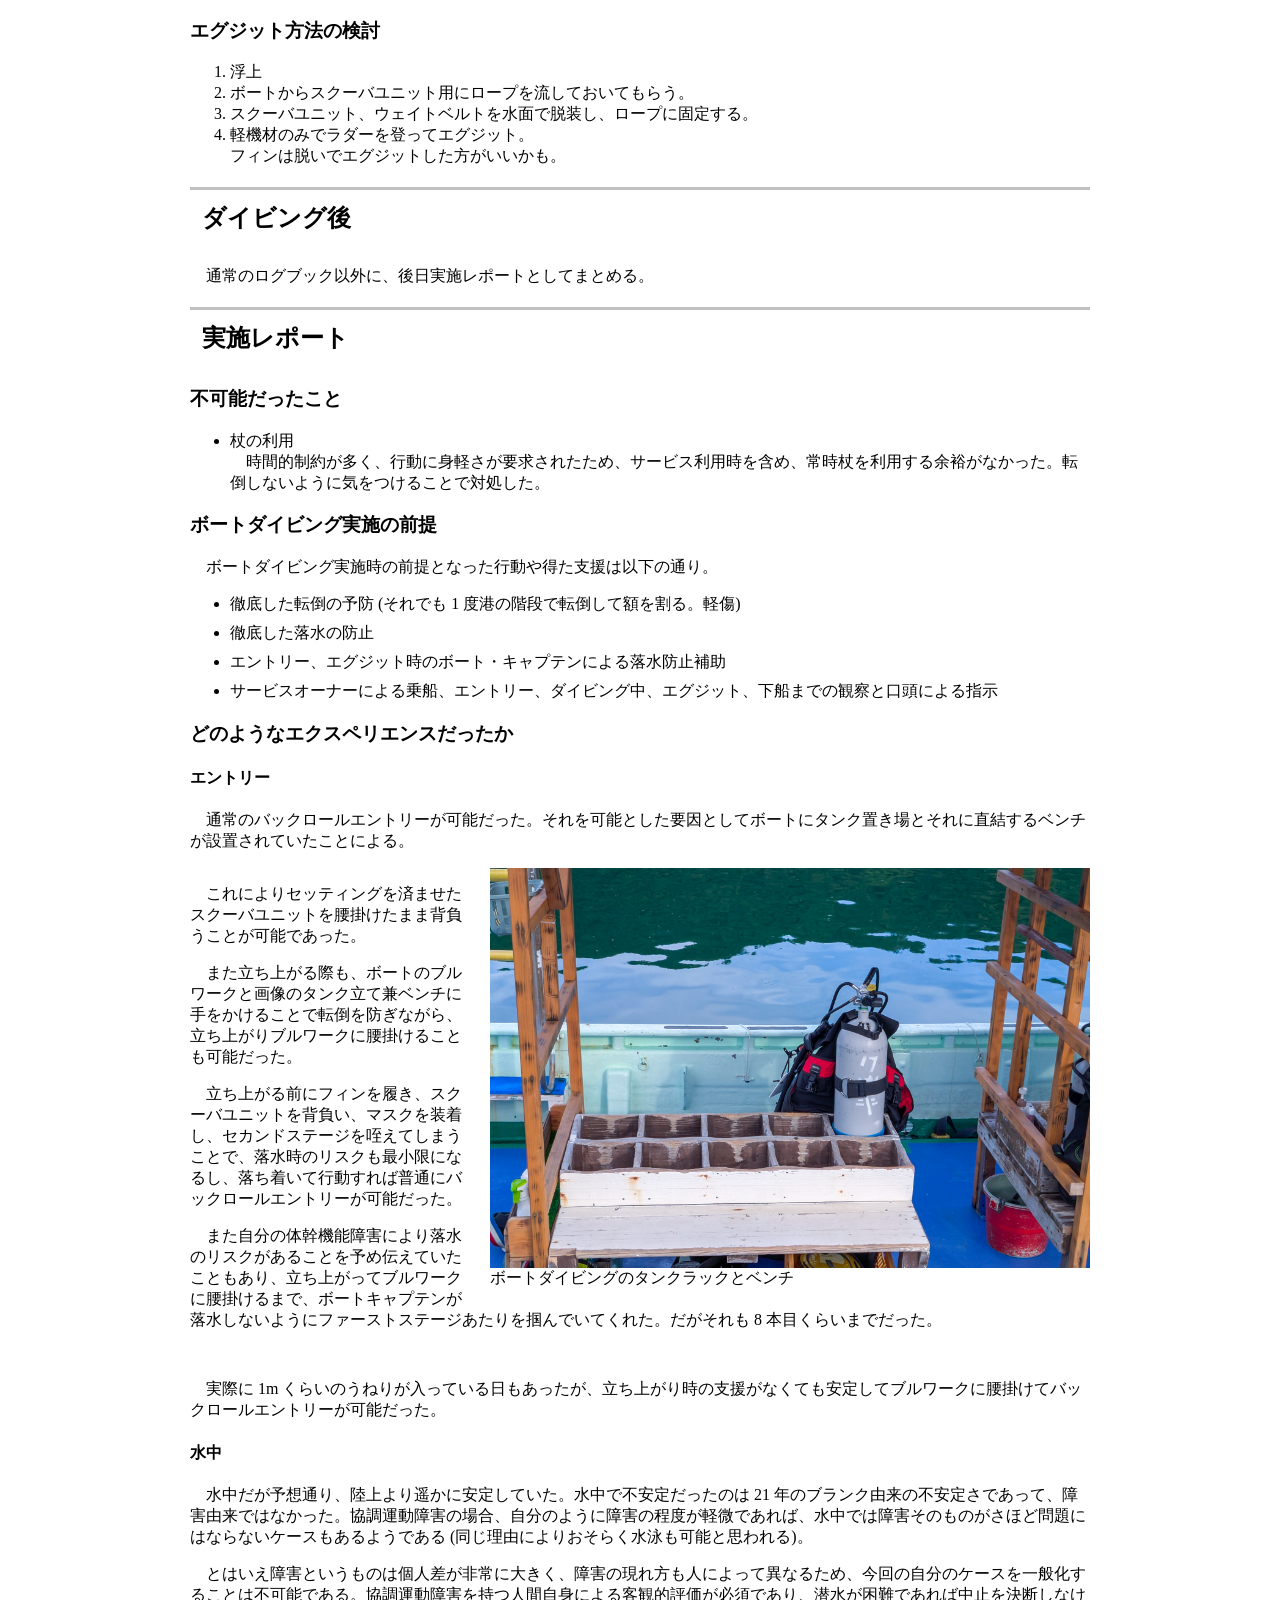
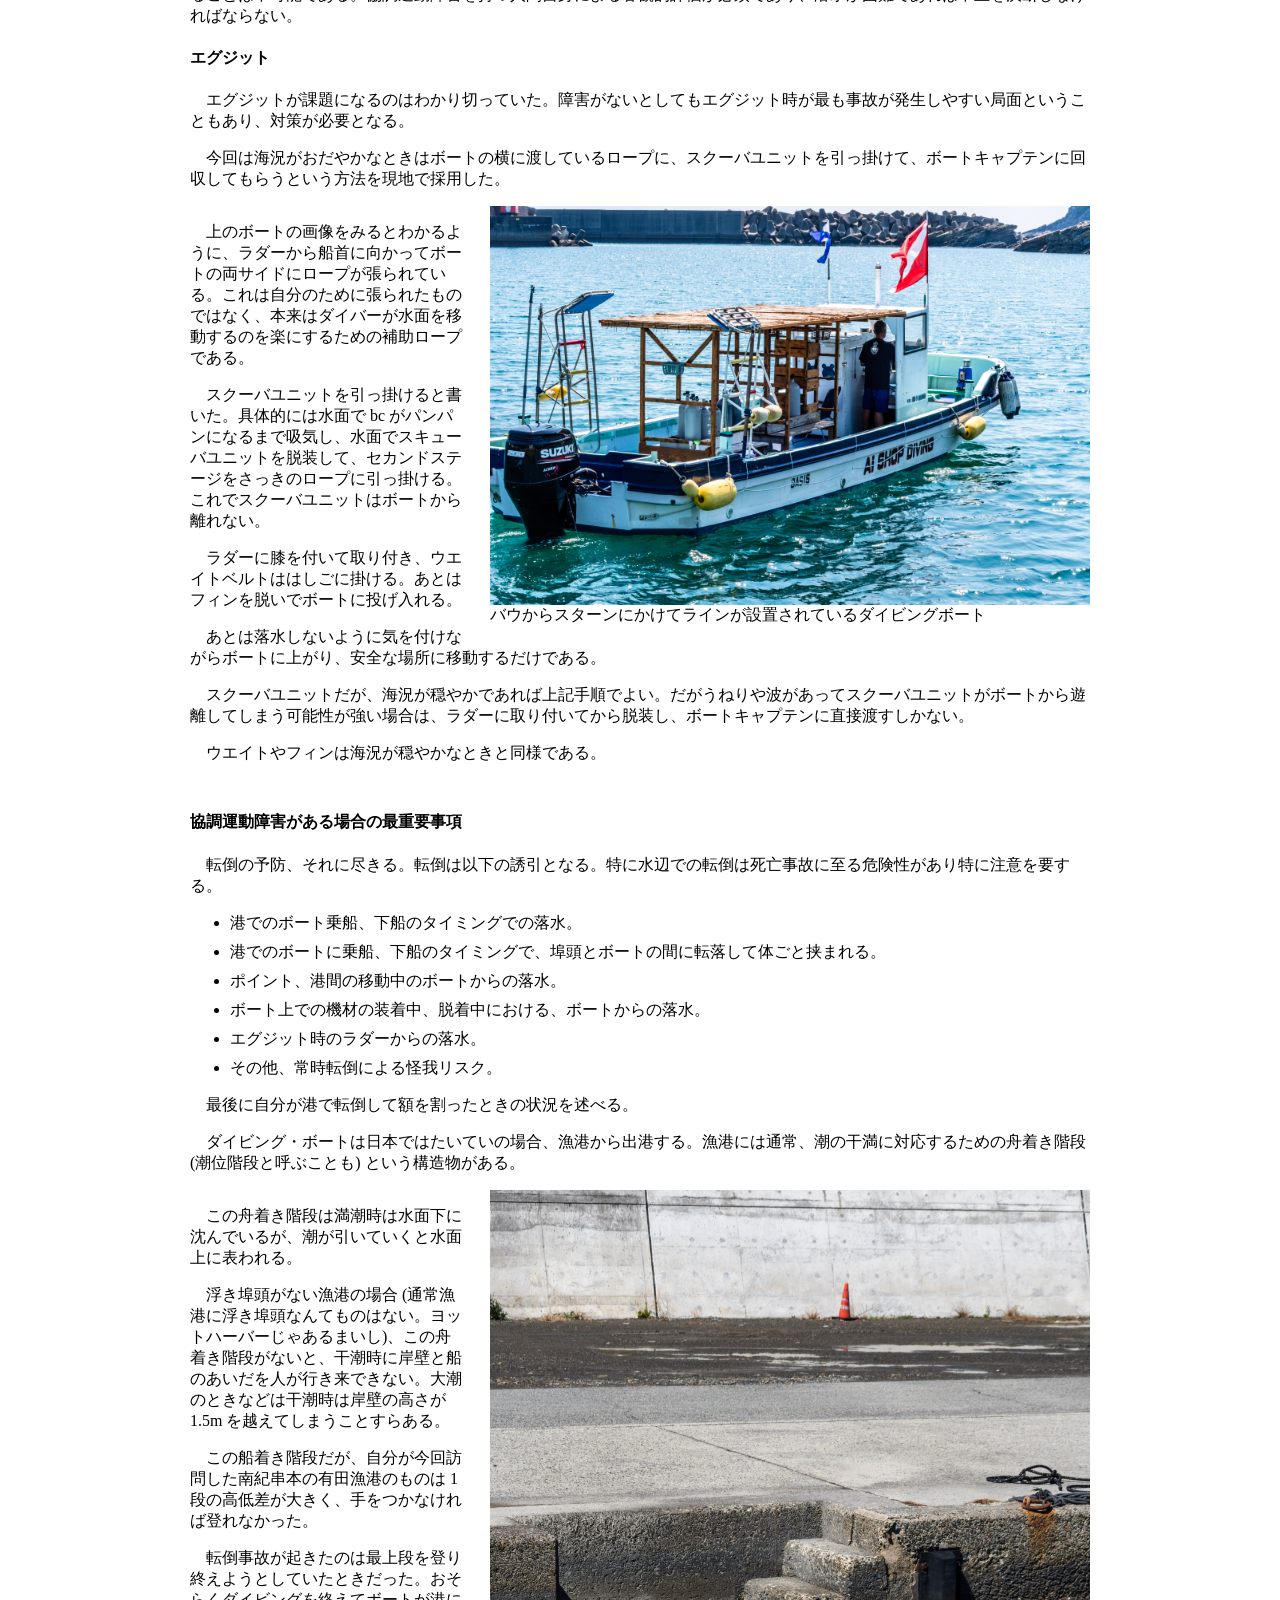
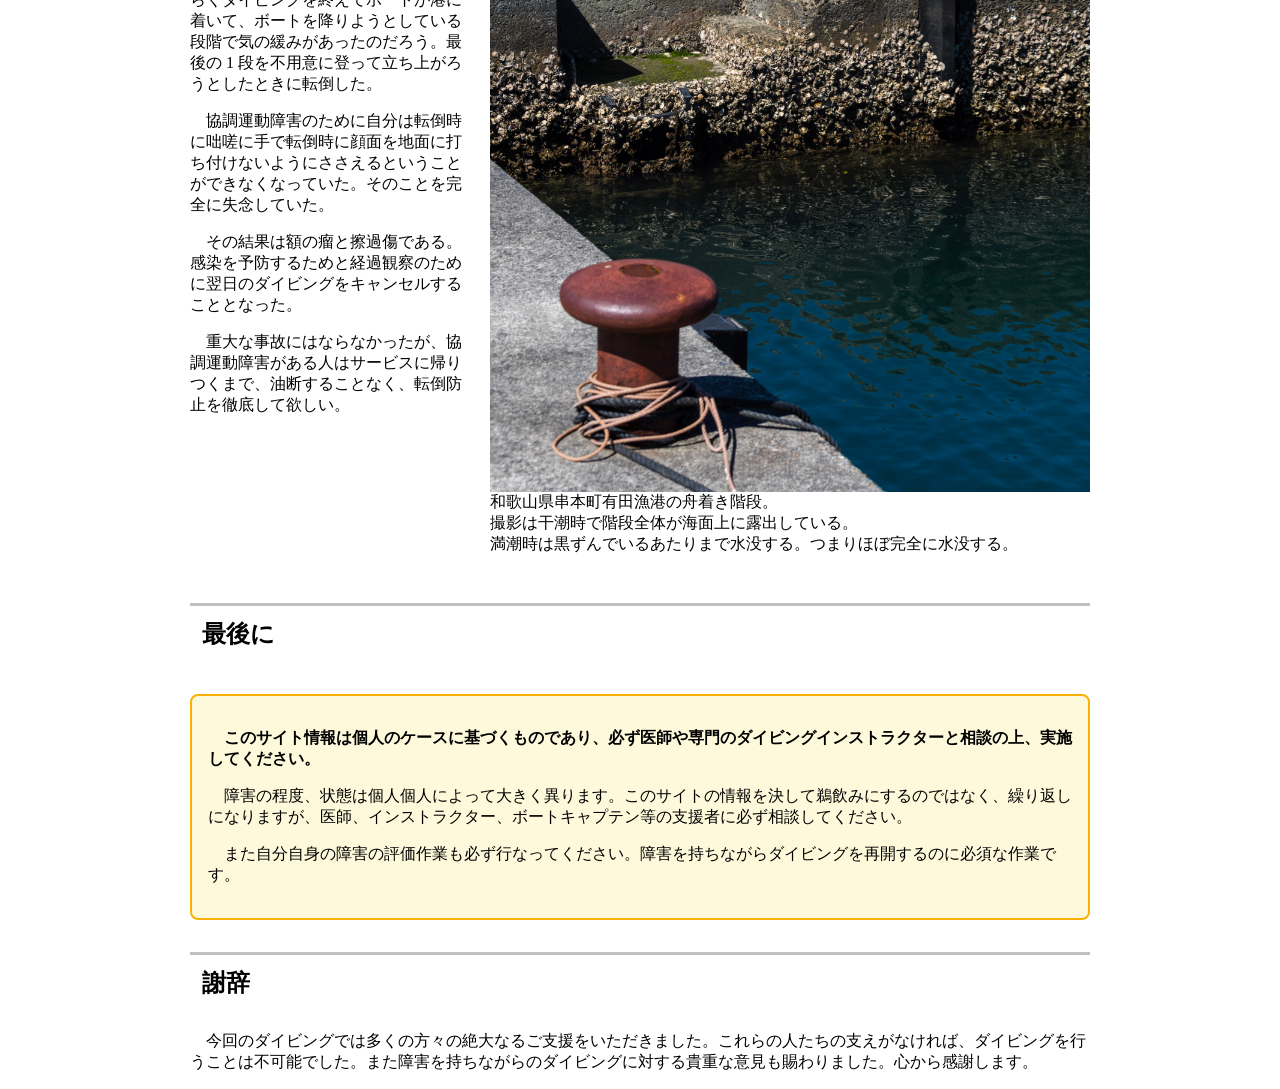
==== commit 8f275843: "SEO対策など" ====
--- a/index.html
+++ b/index.html
@@ -1,16 +1,28 @@
-<!DOCTYPE html>
+<!doctype html>
 <html lang="ja">
 <head>
-	<meta charset="UTF-8">
-	<title>協調運動障害下でのスクーバダイビングの可能性を探る</title>
+	<meta charset="utf-8">
+	<title>協調運動障害とスクーバダイビング 〜ボートダイビング実施のケーススタディ〜</title>
+	<meta name="description" content="協調運動障害を持つダイバーが南紀串本でボートダイビングを実施したケーススタディ。安全対策、エントリー方法、転倒事故などを具体的に記録。">
+	<meta name="viewport" content="width=device-width, initial-scale=1">
+	<link rel="canonical" href="https://mitsugu.github.io/disability-diving/">
+	<meta property="og:type" content="article">
+	<meta property="article:published_time" content="2025-09-30">
+	<meta property="og:title" content="協調運動障害とスクーバダイビング 〜ボートダイビング実施のケーススタディ〜">
+	<meta property="og:description" content="協調運動障害を持つダイバーが実際にボートダイビングを行った際の安全対策と経験の記録。">
+	<meta property="og:image" content="https://mitsugu.github.io/disability-diving/PXL_20250910_072854434.jpg">
+	<meta property="og:url" content="https://mitsugu.github.io/disability-diving/">
+	<link rel="stylesheet" href="image-unit.css" />
+	<script defer src="image-unit.js"></script>
+	<link rel="stylesheet" href="wrappedmedia.css" />
 	<style>
 	body {
-		width:75%;
-		margin-left:auto;
-		margin-right:auto;
-		margin-bottom:4em;
+		max-width: 900px;
+		width: 90%;
+		margin:auto;
 	}
 	h1 {
+		text-align:center;
 		padding:0.5em 0em 0.5em 0.5em;
 		border-width:0px 0px 1px 5px;
 		border-style:solid;
@@ -26,6 +38,25 @@
 	p {
 		text-indent:1em;
 	}
+	img.l {
+	    max-width: 100%;
+	    height: auto;
+	    border-radius: 4px;
+	    box-shadow: 0 2px 8px rgba(0,0,0,0.1);
+	}
+	img.p {
+	    height: auto;
+	    max-width: 512px;
+	    border-radius: 4px;
+	    box-shadow: 0 2px 8px rgba(0,0,0,0.1);
+	}
+	.warning {
+	    background-color: #fff9db;
+	    border: 2px solid #fab005;
+	    padding: 1em;
+	    border-radius: 8px;
+	    margin: 2em 0;
+	}
 	ul > li {
 		margin-top:0.5em;
 	}
@@ -51,11 +82,32 @@
 		display: block;
 	}
 	</style>
+	<script type="application/ld+json">
+		{
+		 "@context": "https://schema.org",
+		 "@type": "Article",
+		 "headline": "協調運動障害とスクーバダイビング 〜ボートダイビング実施のケーススタディ〜",
+		 "description": "協調運動障害を持つダイバーが南紀串本でボートダイビングを実施した際の安全対策と実体験の記録。",
+		 "author": {
+		   "@type": "Person",
+		   "name": "mitsugu oyama"
+		 },
+		 "image": "https://mitsugu.github.io/disability-diving/PXL_20250910_072854434.jpg",
+		 "mainEntityOfPage": "https://mitsugu.github.io/disability-diving/",
+		 "datePublished": "2025-09-30",
+		 "inLanguage": "ja"
+		}
+	</script>
 </head>
 <body>
-	<h1>協調運動障害下での<br>スクーバダイビング実施の可能性を探る</h1>
+<main>
+<article>
+	<h1>協調運動障害とスクーバダイビング<br>〜ボートダイビング実施のケーススタディ〜</h1>
 	<h2>目的</h2>
 	<p>協調運動障害下でのスクーバダイビングの可能性を探る</p>
+
+	<h2>報告者について</h2>
+	<p>1999 年まで NAUI アシスタント・インストラクター、ダイブマスター候補生として活動し、2004 年よりダイビング活動を中断。その後 21 年間のブランクがあった。</p>
 
 	<h2>身体的前提条件</h2>
 	<ol>
@@ -65,6 +117,9 @@
 	<li>現在転倒予防のために登山用ストックを利用している。<br>転倒を予防できるように、ちょこちょこと地面にストックを当てながら、バランスを取って歩行している<br>(あくまで転倒予防でがっつりストックに体重を預けたりはしていない)</li>
 	<li>上記以外の所見は特になし。</li>
 	</ol>
+
+	<h2>海況など</h2>
+	<p>本レポートは南紀串本で 2025 年 9 月 10 日から 23 日まで 13 回に渡り実施した複数回のボートダイビング経験に基づく。ダイビングは鏡のように穏やかな波高から 1.5m 程度の波高までの様々な海況にておこなった。</p>
 
 	<h2>予想されるリスクシーン</h2>
 	<p>現在の障害状態の特質から、リスクは水中ではなく、ボート上で高くなると予測される。</p>
@@ -86,7 +141,7 @@
 
 	<h3>エントリー方法の検討</h3>
 	<ol>
-	<li>スクーバユニットはボート上で組み立ててバルブを開け、BC には吸気しておく。</li>
+	<li>スクーバユニットはボート上で組み立ててバルブを開け、bc には吸気しておく。</li>
 	<li>スクーバユニットは上記状態でエントリー前に予め水面に投入する。</li>
 	<li>その際、ロープ等でボートと繋げておくことが望ましい。<br>(ベタ凪、流れなしだと省略可能かも)</li>
 	<li>ウェイトベルトと 3 点セットを身に着けた状態で、エントリーに適した方法でエントリーする。<br>バックロール、フロントロール、サイドロール、静かに足から入水など状況により適切に選択する。</li>
@@ -103,19 +158,7 @@
 	</ol>
 
 	<h2>ダイビング後</h2>
-	<p>通常のログブック以外に、以下を後日整理してまとめる。</p>
-	<ol>
-	<li>ダイビングサービスでの課題と注意点</li>
-	<li>ボートへの移乗の課題と注意点</li>
-	<li>エントリー時の課題と注意点</li>
-	<li>潜降時の課題と注意点</li>
-	<li>潜水中の課題と注意点</li>
-	<li>浮上時の課題と注意点</li>
-	<li>安全停止時の課題と注意点</li>
-	<li>エグジット時の課題と注意点</li>
-	<li>ボートから陸への移乗と注意点</li>
-	<li>全体のまとめ</li>
-	</ol>
+	<p>通常のログブック以外に、後日実施レポートとしてまとめる。</p>
 
 	<h2>実施レポート</h2>
 	<h3>不可能だったこと</h3>
@@ -135,13 +178,21 @@
 	<h3>どのようなエクスペリエンスだったか</h3>
 	<h4>エントリー</h4>
 	<p>通常のバックロールエントリーが可能だった。それを可能とした要因としてボートにタンク置き場とそれに直結するベンチが設置されていたことによる。</p>
-	<figure>
-		<img src="PXL_20250910_072854434.jpg" width="512">
-	</figure>
-	<p>これによりセッティングを済ませたスクーバユニットを腰掛けたまま背負うことが可能であった。</p>
-	<p>また立ち上がる際も、ボートのブルワークと画像のタンク立て兼ベンチに手をかけることで転倒を防ぎながら、立ち上がりブルワークに腰掛けることも可能だった。</p>
-	<p>立ち上がる前にフィンを履き、スクーバユニットを背負い、マスクを装着し、セカンドステージを咥えてしまうことで、落水時のリスクも最小限になるし、落ち着いて行動すれば普通にバックロールエントリーが可能だった。</p>
-	<p>また自分の体幹機能障害により落水のリスクがあることを予め伝えていたこともあり、立ち上がってブルワークに腰掛けるまで、ボートキャプテンが落水しないようにファーストステージあたりを掴んでいてくれた。だがそれも 8 本目くらいまでだった。</p>
+	<div class="image-unit">
+		<div class="right">
+			<figure class="img-container" data-fullscreen="true">
+				<img class="target-img" loading="lazy" width="512" height="341" src="PXL_20250910_072854434.jpg" alt="ボートダイビングのタンクラックとベンチ">
+				<button class="fullscreen-btn">⛶</button>
+				<figcaption>
+					ボートダイビングのタンクラックとベンチ
+				</figcaption>
+			</figure>
+		</div>
+		<p>これによりセッティングを済ませたスクーバユニットを腰掛けたまま背負うことが可能であった。</p>
+		<p>また立ち上がる際も、ボートのブルワークと画像のタンク立て兼ベンチに手をかけることで転倒を防ぎながら、立ち上がりブルワークに腰掛けることも可能だった。</p>
+		<p>立ち上がる前にフィンを履き、スクーバユニットを背負い、マスクを装着し、セカンドステージを咥えてしまうことで、落水時のリスクも最小限になるし、落ち着いて行動すれば普通にバックロールエントリーが可能だった。</p>
+		<p>また自分の体幹機能障害により落水のリスクがあることを予め伝えていたこともあり、立ち上がってブルワークに腰掛けるまで、ボートキャプテンが落水しないようにファーストステージあたりを掴んでいてくれた。だがそれも 8 本目くらいまでだった。</p>
+	</div>
 	<p>実際に 1m くらいのうねりが入っている日もあったが、立ち上がり時の支援がなくても安定してブルワークに腰掛けてバックロールエントリーが可能だった。</p>
 
 	<h4>水中</h4>
@@ -151,15 +202,23 @@
 	<h4>エグジット</h4>
 	<p>エグジットが課題になるのはわかり切っていた。障害がないとしてもエグジット時が最も事故が発生しやすい局面ということもあり、対策が必要となる。</p>
 	<p>今回は海況がおだやかなときはボートの横に渡しているロープに、スクーバユニットを引っ掛けて、ボートキャプテンに回収してもらうという方法を現地で採用した。</p>
-	<figure>
-		<img src="IMGP7563.jpg" width="512">
-	</figure>
-	<p>上のボートの画像をみるとわかるように、ラダーから船首に向かってボートの両サイドにロープが張られている。これは自分のために張られたものではなく、本来はダイバーが水面を移動するのを楽にするための補助ロープである。</p>
-	<p>スクーバユニットを引っ掛けると書いた。具体的には水面で BC がパンパンになるまで吸気し、水面でスキューバユニットを脱装して、セカンドステージをさっきのロープに引っ掛ける。これでスクーバユニットはボートから離れない。</p>
-	<p>ラダーに膝を付いて取り付き、ウエイトベルトははしごに掛ける。あとはフィンを脱いでボートに投げ入れる。</p>
-	<p>あとは落水しないように気を付けながらボートに上がり、安全な場所に移動するだけである。</p>
-	<p>スクーバユニットだが、海況が穏やかであれば上記手順でよい。だがうねりや波があってスクーバユニットがボートから遊離してしまう可能性が強い場合は、ラダーに取り付いてから脱装し、ボートキャプテンに直接渡すしかない。</p>
-	<p>ウエイトやフィンは海況が穏やかなときと同様である。</p>
+	<div class="image-unit">
+		<div class="right">
+			<figure class="img-container" data-fullscreen="true">
+				<img class="target-img" loading="lazy" width="512" height="340" src="IMGP7563.jpg" alt="バウからスターンにかけてラインが設置されているダイビングボート">
+				<button class="fullscreen-btn">⛶</button>
+				<figcaption>
+					バウからスターンにかけてラインが設置されているダイビングボート
+				</figcaption>
+			</figure>
+		</div>
+		<p>上のボートの画像をみるとわかるように、ラダーから船首に向かってボートの両サイドにロープが張られている。これは自分のために張られたものではなく、本来はダイバーが水面を移動するのを楽にするための補助ロープである。</p>
+		<p>スクーバユニットを引っ掛けると書いた。具体的には水面で bc がパンパンになるまで吸気し、水面でスキューバユニットを脱装して、セカンドステージをさっきのロープに引っ掛ける。これでスクーバユニットはボートから離れない。</p>
+		<p>ラダーに膝を付いて取り付き、ウエイトベルトははしごに掛ける。あとはフィンを脱いでボートに投げ入れる。</p>
+		<p>あとは落水しないように気を付けながらボートに上がり、安全な場所に移動するだけである。</p>
+		<p>スクーバユニットだが、海況が穏やかであれば上記手順でよい。だがうねりや波があってスクーバユニットがボートから遊離してしまう可能性が強い場合は、ラダーに取り付いてから脱装し、ボートキャプテンに直接渡すしかない。</p>
+		<p>ウエイトやフィンは海況が穏やかなときと同様である。</p>
+	</div>
 
 	<h4>協調運動障害がある場合の最重要事項</h4>
 	<p>転倒の予防、それに尽きる。転倒は以下の誘引となる。特に水辺での転倒は死亡事故に至る危険性があり特に注意を要する。</p>
@@ -173,26 +232,37 @@
 	</ul>
 	<p>最後に自分が港で転倒して額を割ったときの状況を述べる。</p>
 	<p>ダイビング・ボートは日本ではたいていの場合、漁港から出港する。漁港には通常、潮の干満に対応するための舟着き階段 (潮位階段と呼ぶことも) という構造物がある。</p>
-	<figure>
-		<img src="IMGP8632.jpg" width="512">
-		<figcaption>
-			和歌山県串本町有田漁港の舟着き階段
-		</figcaption>
-	</figure>
-	<p>この舟着き階段は満潮時は水面下に沈んでいるが、潮が引いていくと水面上に表われる。</p>
-	<p>浮き埠頭がない漁港の場合 (通常漁港に浮き埠頭なんてものはない。ヨットハーバーじゃあるまいし)、この舟着き階段がないと、干潮時に岸壁と船のあいだを人が行き来できない。大潮のときなどは干潮時は岸壁の高さが 1.5m を越えてしまうことすらある。</p>
-	<p>この船着き階段だが、自分が今回訪問した南紀串本の有田漁港のものは 1 段の高低差が大きく、手をつかなければ登れなかった。</p>
-	<p>転倒事故が起きたのは最上段を登り終えようとしていたときだった。おそらくダイビングを終えてボートが港に着いて、ボートを降りようとしている段階で気の緩みがあったのだろう。最後の 1 段を不用意に登って立ち上がろうとしたときに転倒した。</p>
-	<p>協調運動障害のために自分は転倒時に咄嗟に手で転倒時に顔面を地面に打ち付けないようにささえるということができなくなっていた。そのことを完全に失念していた。</p>
-	<p>その結果は額の瘤と擦過傷である。感染を予防するためと経過観察のために翌日のダイビングをキャンセルすることとなった。</p>
-	<p>重大な事故にはならなかったが、協調運動障害がある人はサービスに帰りつくまで、油断することなく、転倒防止を徹底して欲しい。</p>
+	<div class="image-unit">
+		<div class="right">
+			<figure class="img-container" data-fullscreen="true">
+				<img class="target-img" loading="lazy" width="340" height="512" src="IMGP8632.jpg" alt="和歌山県串本町有田漁港の舟着き階段" title="和歌山県串本町有田漁港の舟着き階段">
+				<button class="fullscreen-btn">⛶</button>
+				<figcaption>
+					和歌山県串本町有田漁港の舟着き階段。<br>
+					撮影は干潮時で階段全体が海面上に露出している。<br>
+					満潮時は黒ずんでいるあたりまで水没する。つまりほぼ完全に水没する。
+				</figcaption>
+			</figure>
+		</div>
+		<p>この舟着き階段は満潮時は水面下に沈んでいるが、潮が引いていくと水面上に表われる。</p>
+		<p>浮き埠頭がない漁港の場合 (通常漁港に浮き埠頭なんてものはない。ヨットハーバーじゃあるまいし)、この舟着き階段がないと、干潮時に岸壁と船のあいだを人が行き来できない。大潮のときなどは干潮時は岸壁の高さが 1.5m を越えてしまうことすらある。</p>
+		<p>この船着き階段だが、自分が今回訪問した南紀串本の有田漁港のものは 1 段の高低差が大きく、手をつかなければ登れなかった。</p>
+		<p>転倒事故が起きたのは最上段を登り終えようとしていたときだった。おそらくダイビングを終えてボートが港に着いて、ボートを降りようとしている段階で気の緩みがあったのだろう。最後の 1 段を不用意に登って立ち上がろうとしたときに転倒した。</p>
+		<p>協調運動障害のために自分は転倒時に咄嗟に手で転倒時に顔面を地面に打ち付けないようにささえるということができなくなっていた。そのことを完全に失念していた。</p>
+		<p>その結果は額の瘤と擦過傷である。感染を予防するためと経過観察のために翌日のダイビングをキャンセルすることとなった。</p>
+		<p>重大な事故にはならなかったが、協調運動障害がある人はサービスに帰りつくまで、油断することなく、転倒防止を徹底して欲しい。</p>
+	</div>
 
 	<h2>最後に</h2>
-	<p><strong>このサイト情報は個人のケースに基づくものであり、必ず医師や専門のダイビングインストラクターと相談の上、実施してください。</strong></p>
-	<p>障害の程度、状態は個人個人によって大きく異ります。このサイトの情報を決して鵜飲みにするのではなく、繰り返しになりますが、医師、インストラクター、ボートキャプテン等の支援者に必ず相談してください。</p>
-	<p>また自分自身の障害の評価作業も必ず行なってください。障害を持ちながらダイビングを再開するのに必須な作業です。</p>
+	<div class="warning">
+		<p><strong>このサイト情報は個人のケースに基づくものであり、必ず医師や専門のダイビングインストラクターと相談の上、実施してください。</strong></p>
+		<p>障害の程度、状態は個人個人によって大きく異ります。このサイトの情報を決して鵜飲みにするのではなく、繰り返しになりますが、医師、インストラクター、ボートキャプテン等の支援者に必ず相談してください。</p>
+		<p>また自分自身の障害の評価作業も必ず行なってください。障害を持ちながらダイビングを再開するのに必須な作業です。</p>
+	</div>
 
 	<h2>謝辞</h2>
 	<p>今回のダイビングでは多くの方々の絶大なるご支援をいただきました。これらの人たちの支えがなければ、ダイビングを行うことは不可能でした。また障害を持ちながらのダイビングに対する貴重な意見も賜わりました。心から感謝します。</p>
+</article>
+</main>
 </body>
 </html>
--- a/image-unit.css
+++ b/image-unit.css
@@ -0,0 +1,83 @@
+/* --- 1. 親要素と画像の設定 --- */
+.img-container {
+    position: relative;
+    display: inline-block; /* 枠を画像サイズに合わせる */
+    margin: 0;
+}
+
+.target-img {
+    display: block;
+    max-width: 100%;
+    height: auto;
+}
+
+/* --- 2. ボタンの基本デザイン（四角形・1.5em） --- */
+.fullscreen-btn {
+    position: absolute;
+    top: 15px;
+    right: 15px;
+    z-index: 10;
+    
+    /* デザイン指示の反映 */
+    border-radius: 4px;
+    padding: 6px 10px;
+    background-color: rgba(0, 0, 0, 0.4);
+    color: #fff;
+    border: 1px solid #fff;
+    cursor: pointer;
+    font-size: 1.5em;
+    
+    /* アニメーション */
+    transition: all 0.3s ease;
+}
+
+/* --- 3. デバイスごとの表示切り替え（ホバー対策） --- */
+
+/* マウス操作ができるデバイス（PCなど） */
+@media (hover: hover) {
+    .fullscreen-btn {
+        opacity: 0;
+        visibility: hidden;
+    }
+    /* data-fullscreen="true" かつ ホバー時のみ表示 */
+    .img-container[data-fullscreen="true"]:hover .fullscreen-btn {
+        opacity: 1;
+        visibility: visible;
+    }
+}
+
+/* タッチ操作のデバイス（スマホ・タブレット） */
+@media (hover: none) {
+    /* スマホでは最初から表示（ホバーがないため） */
+    .fullscreen-btn {
+        opacity: 1;
+        visibility: visible;
+    }
+}
+
+/* ホバー時の色反転（PC用） */
+.fullscreen-btn:hover {
+    background-color: #fff;
+    color: #000;
+}
+
+/* --- 4. 無効化パラメーターの強制適用 --- */
+/* false の時はデバイス問わず絶対に表示しない */
+.img-container[data-fullscreen="false"] .fullscreen-btn {
+    display: none !important;
+}
+
+/* --- 5. 全画面表示時のスタイル（画像のみ） --- */
+.target-img:fullscreen {
+    object-fit: contain;      /* アスペクト比を維持 */
+    width: 100vw;
+    height: 100vh;
+    background-color: #000;   /* 背景黒 */
+}
+
+/* Safari向け */
+.target-img:-webkit-full-screen {
+    width: 100%;
+    height: 100%;
+    object-fit: contain;
+}
--- a/wrappedmedia.css
+++ b/wrappedmedia.css
@@ -0,0 +1,68 @@
+/* --- 親要素の共通設定 --- */
+.image-unit {
+	display: flow-root;  /* 回り込みを確実にクリアする現代的な手法 */
+	margin-bottom: 2em;
+	width: 100%;
+}
+
+/* --- 回り込みの設定（デスクトップ用） --- */
+div.image-unit > div.left {
+	float: left;
+	margin-right: 1.5em; /* テキストとの間の余白 */
+	margin-bottom: 1em;
+}
+
+div.image-unit > div.right {
+	float: right;
+	margin-left: 1.5em;  /* テキストとの間の余白 */
+	margin-bottom: 1em;
+}
+
+/* --- コンテンツ（figure/img/iframe）のサイズ設定 --- */
+div.image-unit > div.left > figure,
+div.image-unit > div.right > figure {
+	margin: 0;
+	width: 600px;        /* PCでの画像/地図の横幅 */
+}
+
+/* 画像とiframeを親の512pxいっぱいに広げる */
+div.image-unit > div.left > figure img,
+div.image-unit > div.left > figure iframe,
+div.image-unit > div.right > figure img,
+div.image-unit > div.right > figure iframe {
+	display: block;
+	width: 100%;
+	height: auto;        /* 画像は自動計算 */
+	border: none;
+}
+
+/* iframe（地図や動画）には高さを指定 */
+div.image-unit > div.left > figure iframe,
+div.image-unit > div.right > figure iframe {
+	aspect-ratio: 4 / 3; /* 16:9の比率を維持（または height: 350px; など固定値） */
+}
+
+/* --- スマホ・タブレット対応 (画面幅 768px 以下) --- */
+@media screen and (max-width: 768px) {
+	div.image-unit > div.left,
+	div.image-unit > div.right {
+		float: none;      /* 回り込みを解除して縦並びに */
+		width: 100%;      /* 幅を画面いっぱいに */
+		margin-left: 0;
+		margin-right: 0;
+		margin-bottom: 1.5em;
+		text-align: center;
+	}
+
+	div.image-unit > div.left > figure,
+	div.image-unit > div.right > figure {
+		width: 100%;      /* 512px固定を解除 */
+		max-width: 512px; /* ただし元のサイズよりは大きくしない */
+		display: inline-block;
+	}
+
+	div.image-unit > p {
+		text-align: justify;
+		text-indent: 1em; /* 段落頭の字下げを維持 */
+	}
+}
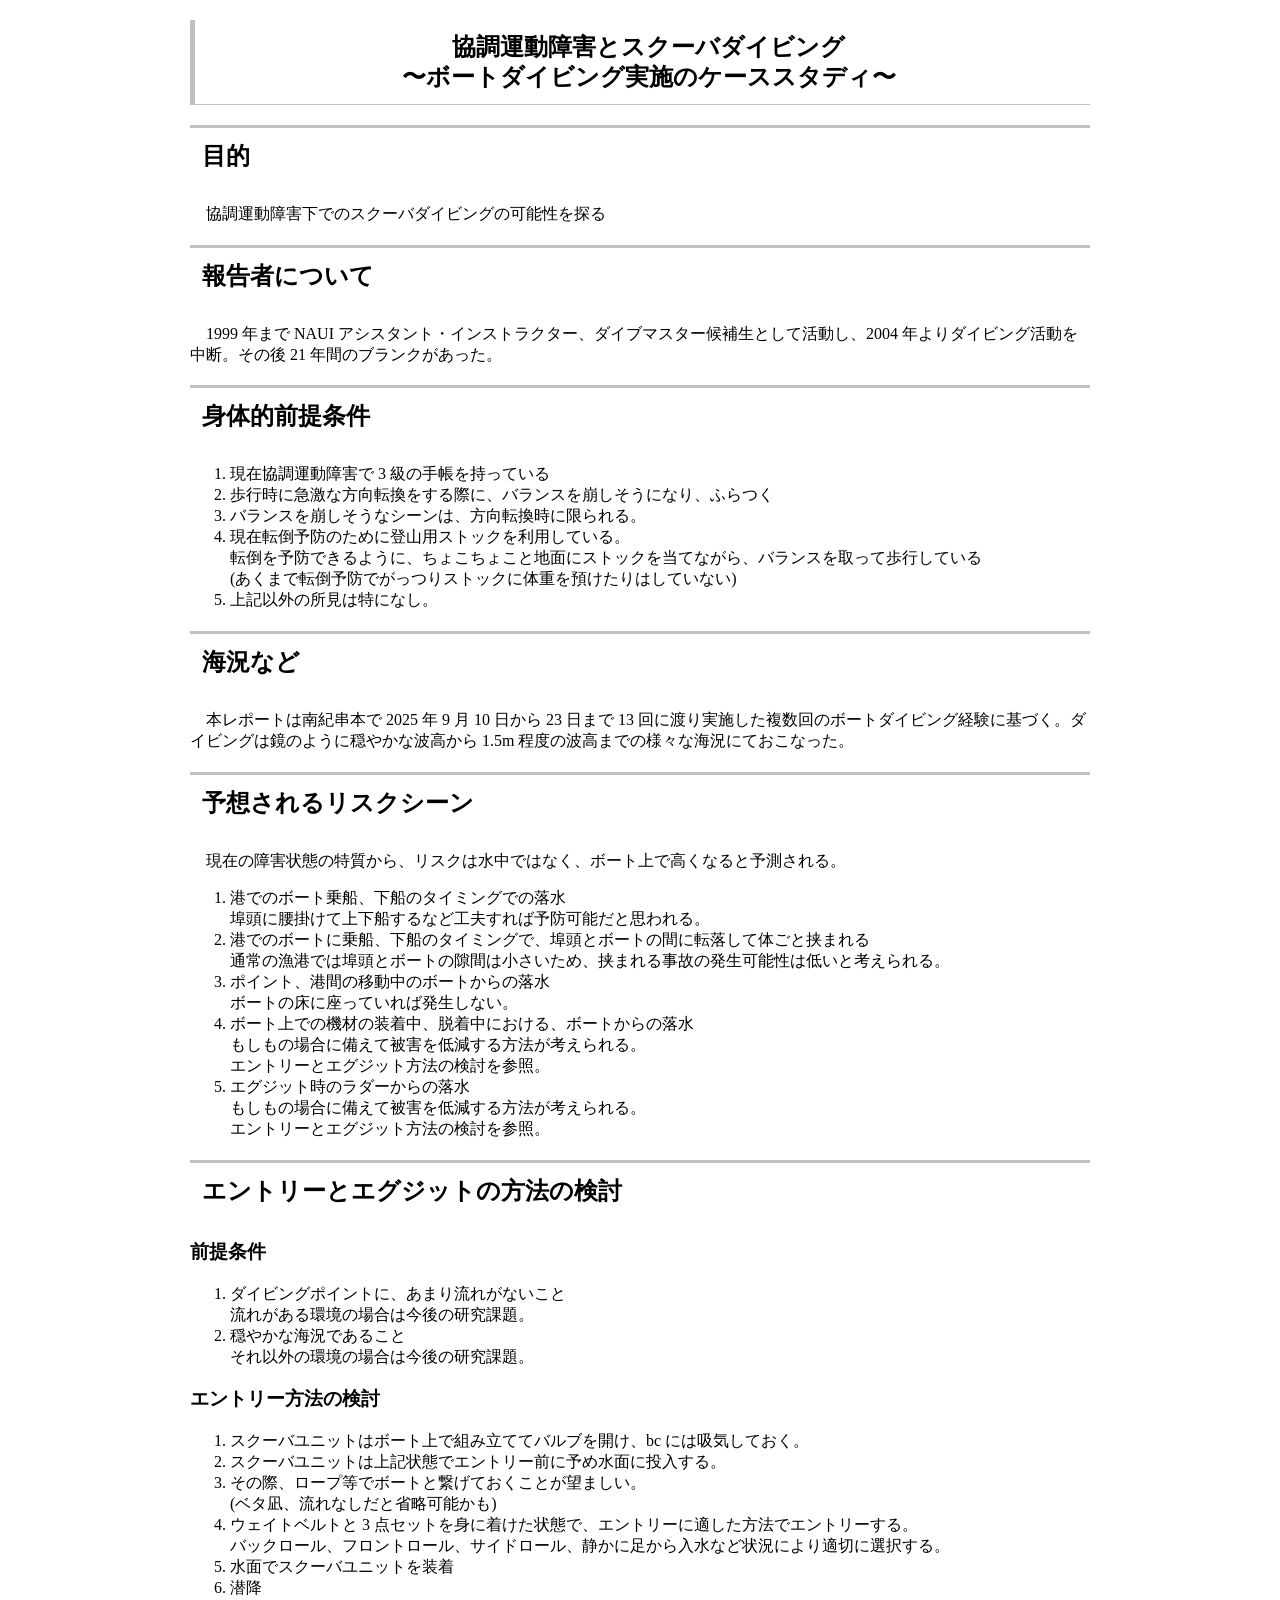
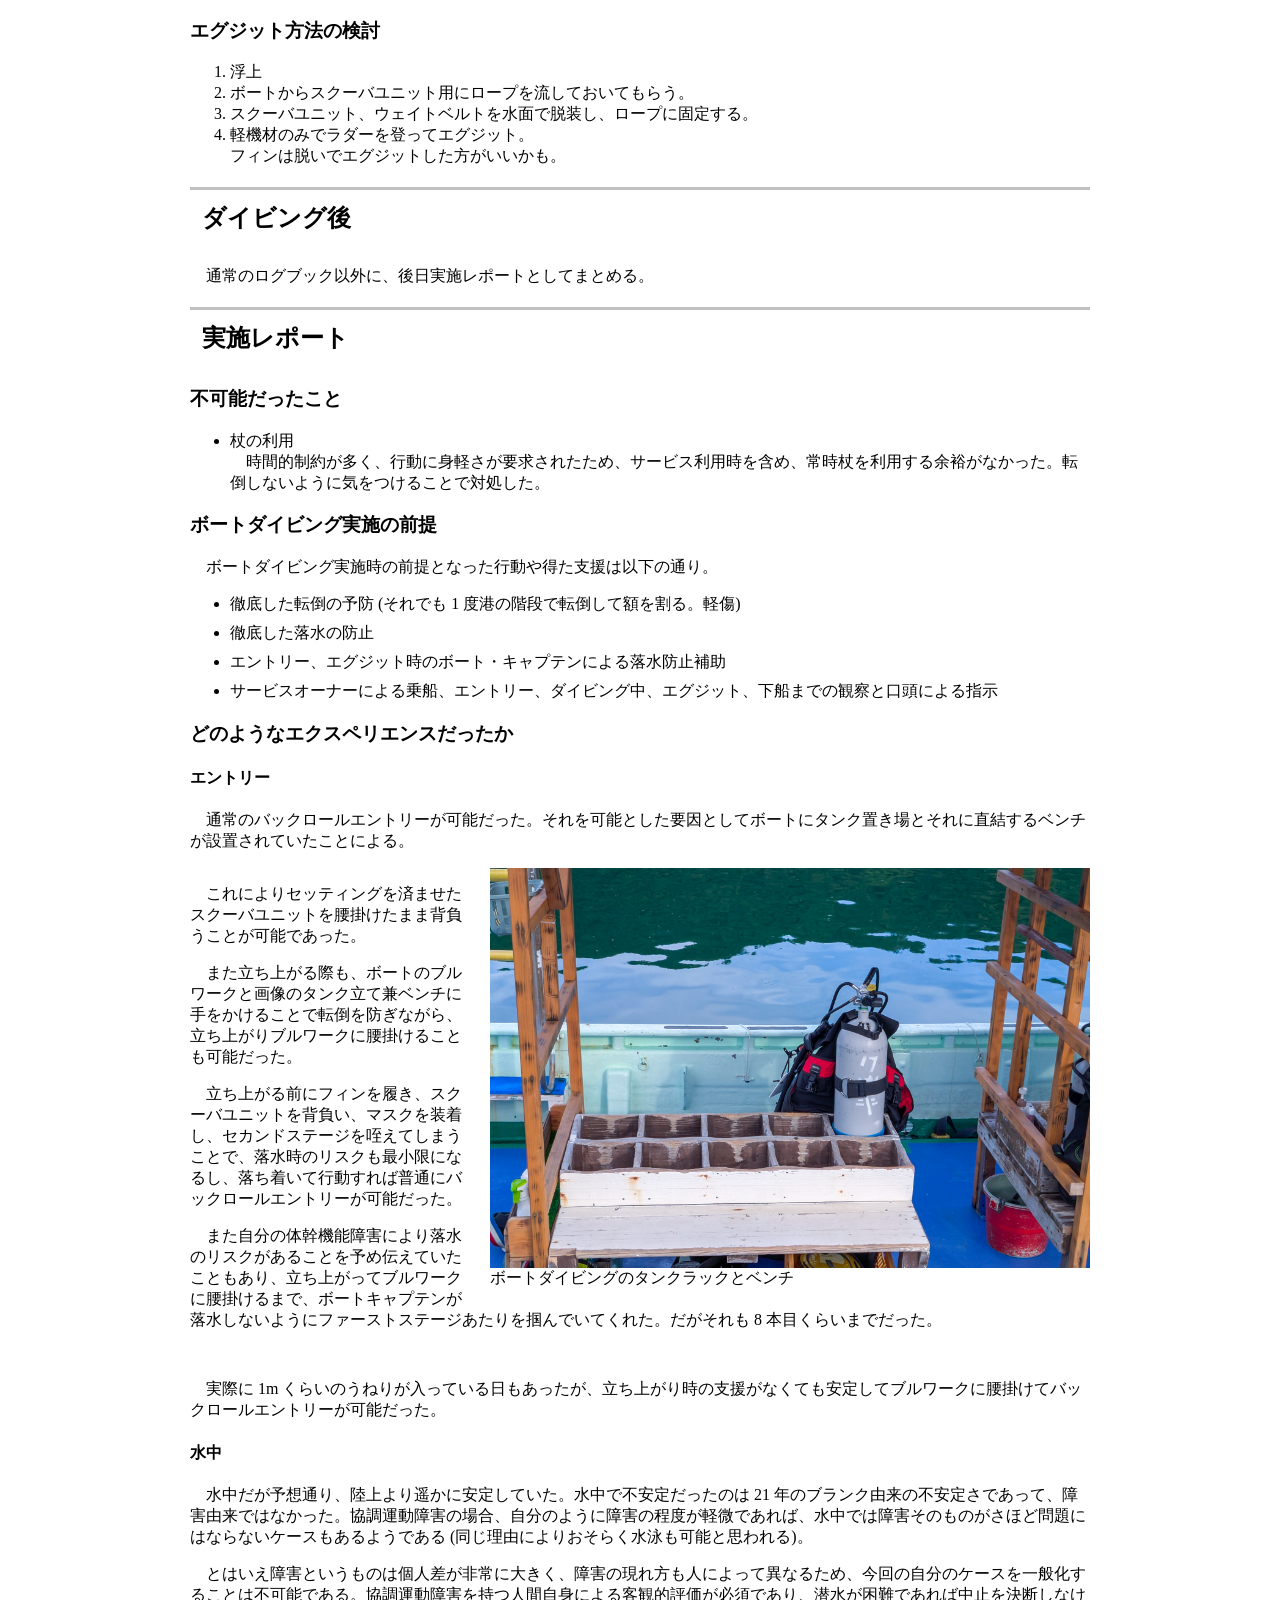
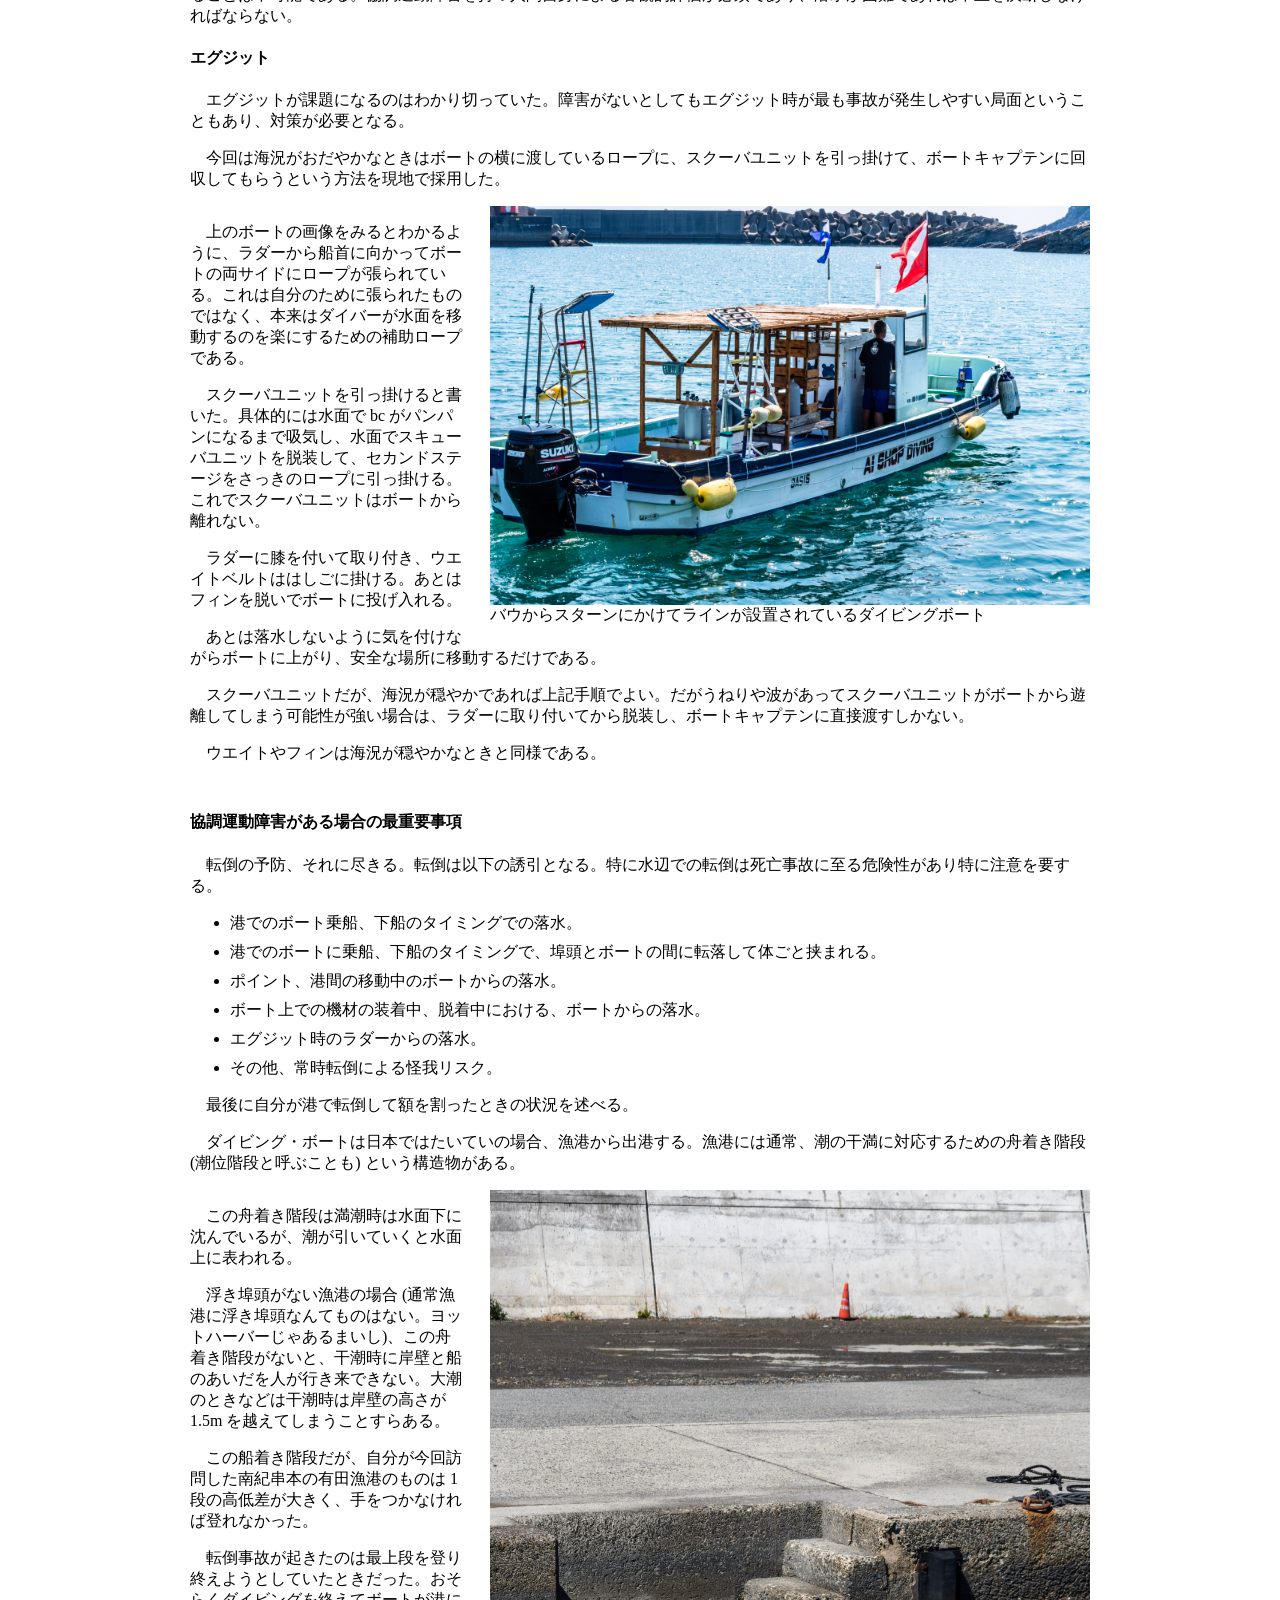
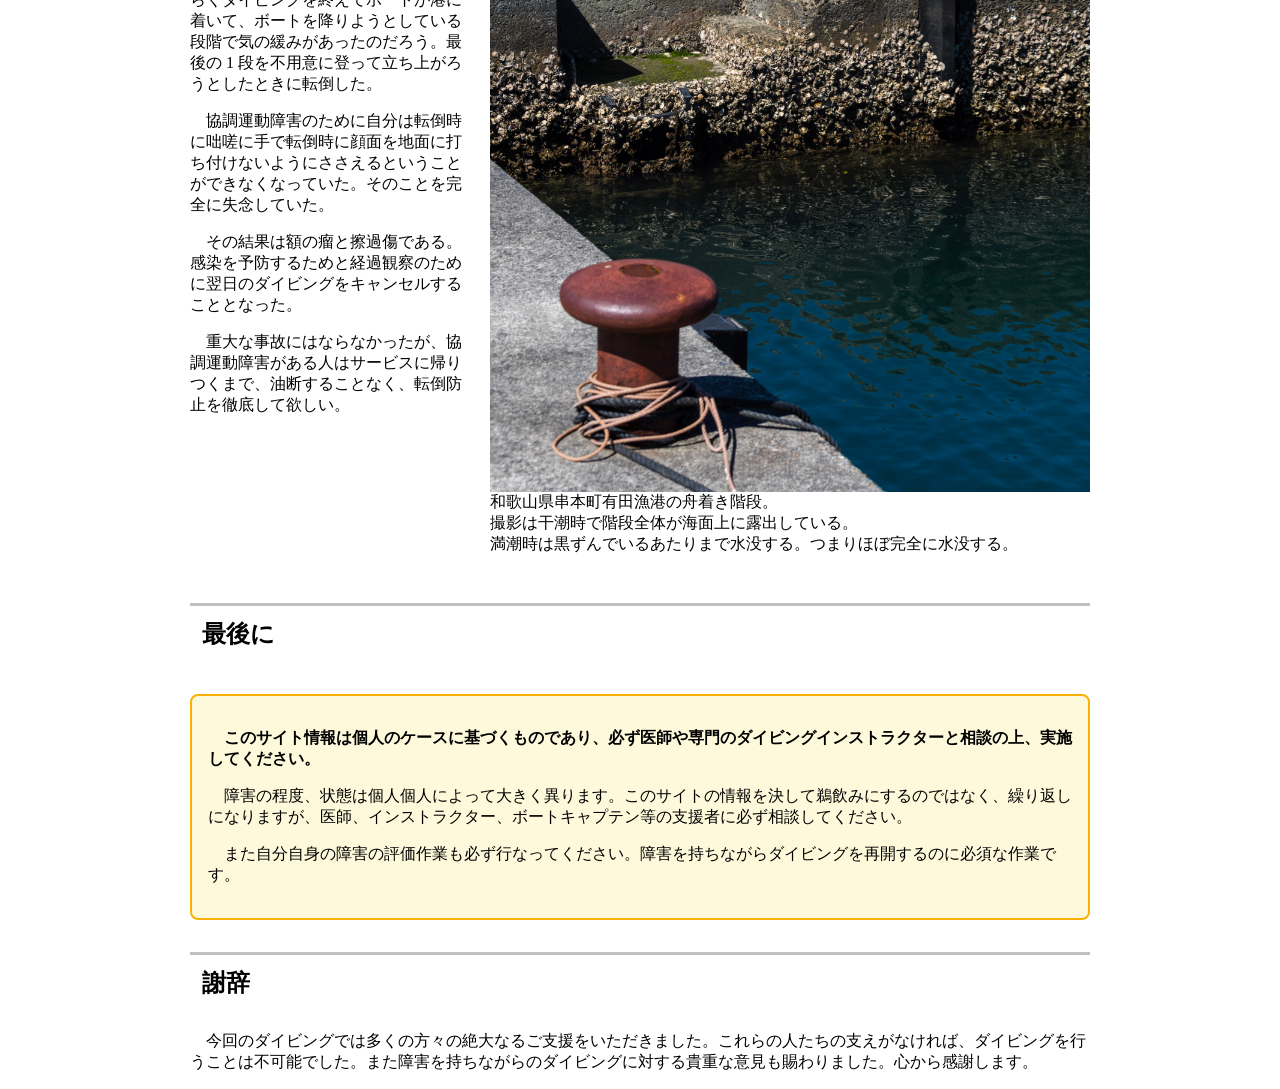
==== commit 63f883ee: "少し修正" ====
--- a/index.html
+++ b/index.html
@@ -125,7 +125,7 @@
 	<p>現在の障害状態の特質から、リスクは水中ではなく、ボート上で高くなると予測される。</p>
 	<ol style="break-after:always;">
 	<li>港でのボート乗船、下船のタイミングでの落水<br>埠頭に腰掛けて上下船するなど工夫すれば予防可能だと思われる。</li>
-	<li>港でのボートに乗船、下船のタイミングで、埠頭とボートの間に転落して体ごと挟まれる<br>通常埠頭とボートの間に大きな隙間はないので、この問題は起こらないのではないか。</li>
+	<li>港でのボートに乗船、下船のタイミングで、埠頭とボートの間に転落して体ごと挟まれる<br>通常の漁港では埠頭とボートの隙間は小さいため、挟まれる事故の発生可能性は低いと考えられる。</li>
 	<li>ポイント、港間の移動中のボートからの落水<br>ボートの床に座っていれば発生しない。</li>
 	<li>ボート上での機材の装着中、脱着中における、ボートからの落水<br>もしもの場合に備えて被害を低減する方法が考えられる。<br>エントリーとエグジット方法の検討を参照。</li>
 	<li>エグジット時のラダーからの落水<br>もしもの場合に備えて被害を低減する方法が考えられる。<br>エントリーとエグジット方法の検討を参照。</li>
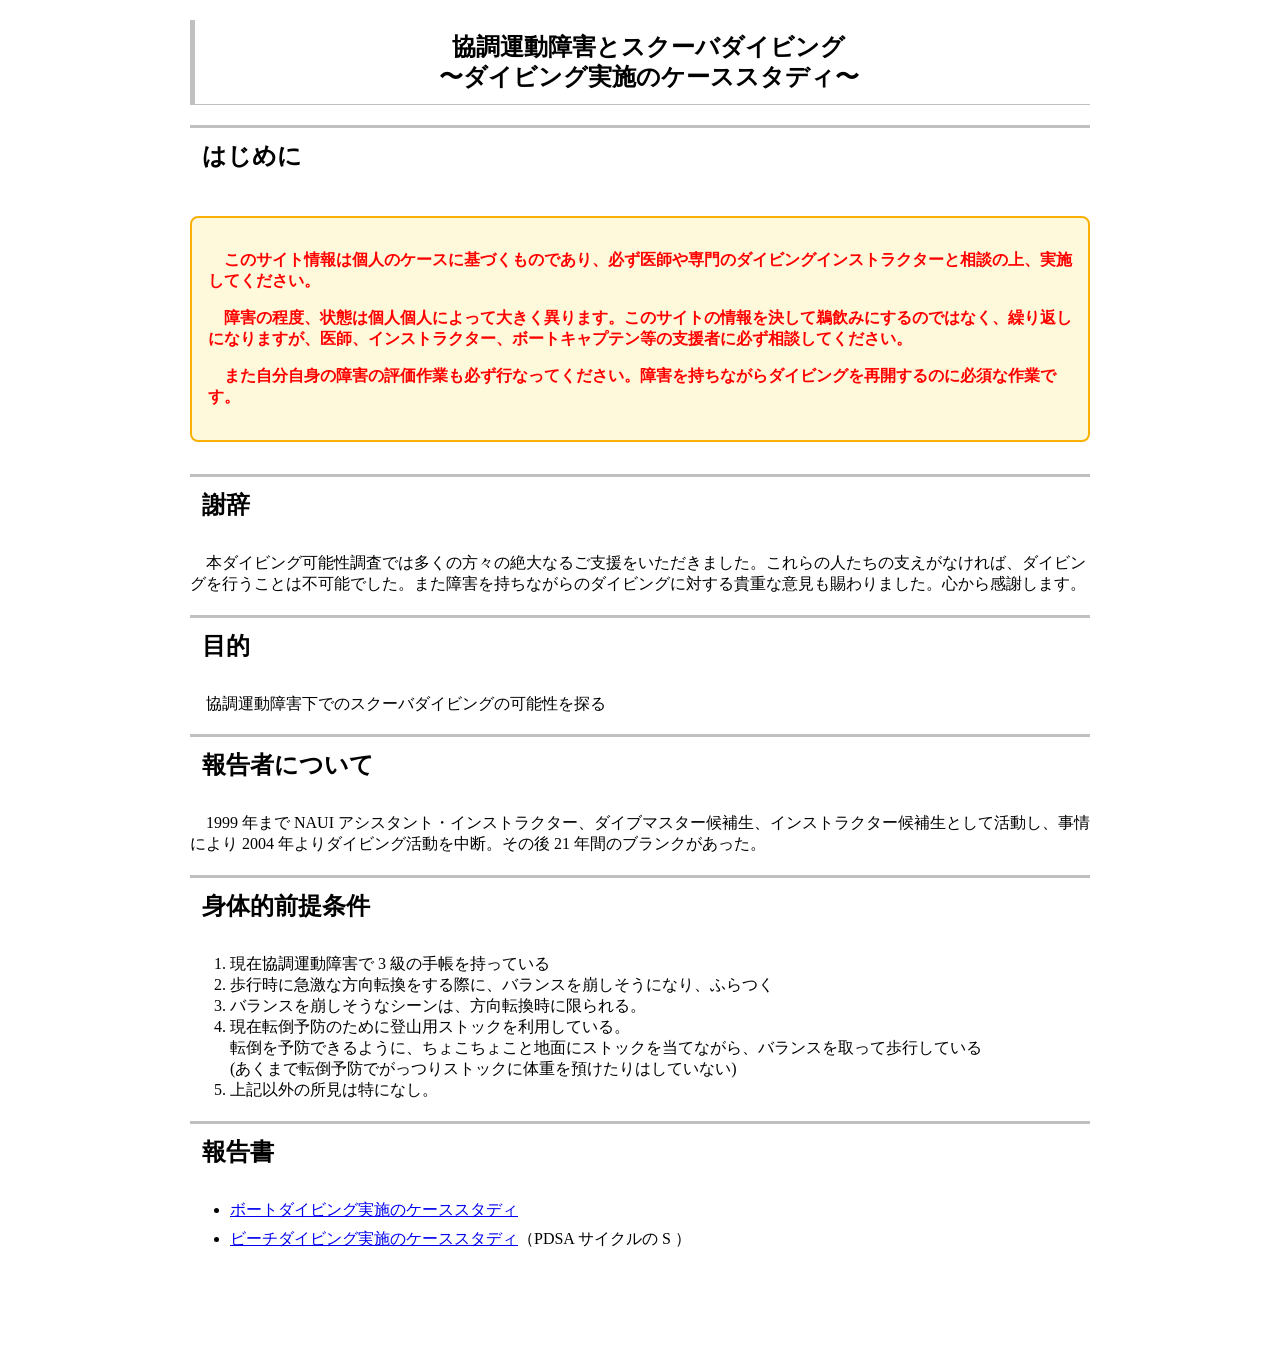
==== commit 3ffe877a: "write 2026/10/08's" ====
--- a/index.html
+++ b/index.html
@@ -2,92 +2,26 @@
 <html lang="ja">
 <head>
 	<meta charset="utf-8">
-	<title>協調運動障害とスクーバダイビング 〜ボートダイビング実施のケーススタディ〜</title>
-	<meta name="description" content="協調運動障害を持つダイバーが南紀串本でボートダイビングを実施したケーススタディ。安全対策、エントリー方法、転倒事故などを具体的に記録。">
+	<title>協調運動障害とスクーバダイビング 〜ダイビング実施のケーススタディ〜</title>
+	<meta name="description" content="協調運動障害を持つダイバーがダイビングを実施したケーススタディ。安全対策、エントリー方法、転倒事故などを具体的に記録。">
 	<meta name="viewport" content="width=device-width, initial-scale=1">
 	<link rel="canonical" href="https://mitsugu.github.io/disability-diving/">
 	<meta property="og:type" content="article">
 	<meta property="article:published_time" content="2025-09-30">
-	<meta property="og:title" content="協調運動障害とスクーバダイビング 〜ボートダイビング実施のケーススタディ〜">
-	<meta property="og:description" content="協調運動障害を持つダイバーが実際にボートダイビングを行った際の安全対策と経験の記録。">
+	<meta property="og:title" content="協調運動障害とスクーバダイビング 〜ダイビング実施のケーススタディ〜">
+	<meta property="og:description" content="協調運動障害を持つダイバーが実際にダイビングを行った際の安全対策と経験の記録。">
 	<meta property="og:image" content="https://mitsugu.github.io/disability-diving/PXL_20250910_072854434.jpg">
 	<meta property="og:url" content="https://mitsugu.github.io/disability-diving/">
+	<link rel="stylesheet" href="index.css" />
 	<link rel="stylesheet" href="image-unit.css" />
 	<script defer src="image-unit.js"></script>
 	<link rel="stylesheet" href="wrappedmedia.css" />
-	<style>
-	body {
-		max-width: 900px;
-		width: 90%;
-		margin:auto;
-	}
-	h1 {
-		text-align:center;
-		padding:0.5em 0em 0.5em 0.5em;
-		border-width:0px 0px 1px 5px;
-		border-style:solid;
-		border-color:silver;
-		line-height:1.25em;
-	}
-	h2 {
-		padding:0.5em 0em 0.5em 0.5em;
-		border-width:3px 0px 0px 0px;
-		border-style:solid;
-		border-color:silver;
-	}
-	p {
-		text-indent:1em;
-	}
-	img.l {
-	    max-width: 100%;
-	    height: auto;
-	    border-radius: 4px;
-	    box-shadow: 0 2px 8px rgba(0,0,0,0.1);
-	}
-	img.p {
-	    height: auto;
-	    max-width: 512px;
-	    border-radius: 4px;
-	    box-shadow: 0 2px 8px rgba(0,0,0,0.1);
-	}
-	.warning {
-	    background-color: #fff9db;
-	    border: 2px solid #fab005;
-	    padding: 1em;
-	    border-radius: 8px;
-	    margin: 2em 0;
-	}
-	ul > li {
-		margin-top:0.5em;
-	}
-	ul > li >  p {
-		margin-top:0em;
-		margin-bottom:0em;
-	}
-	ul > li > div > p {
-		margin-top:0em;
-		margin-bottom:0em;
-	}
-	#trouble-content {
-		display: none;
-	}
-	#trouble-content:target {
-		display: block;
-	}
-	#trouble-content_02 {
-		display: none;
-	}
-
-	#trouble-content_02:target {
-		display: block;
-	}
-	</style>
 	<script type="application/ld+json">
 		{
 		 "@context": "https://schema.org",
 		 "@type": "Article",
-		 "headline": "協調運動障害とスクーバダイビング 〜ボートダイビング実施のケーススタディ〜",
-		 "description": "協調運動障害を持つダイバーが南紀串本でボートダイビングを実施した際の安全対策と実体験の記録。",
+		 "headline": "協調運動障害とスクーバダイビング 〜ダイビング実施のケーススタディ〜",
+		 "description": "協調運動障害を持つダイバーが実際にダイビングを実施した際の安全対策と実体験の記録。",
 		 "author": {
 		   "@type": "Person",
 		   "name": "mitsugu oyama"
@@ -102,12 +36,21 @@
 <body>
 <main>
 <article>
-	<h1>協調運動障害とスクーバダイビング<br>〜ボートダイビング実施のケーススタディ〜</h1>
+	<h1>協調運動障害とスクーバダイビング<br>〜ダイビング実施のケーススタディ〜</h1>
+	<h2>はじめに</h2>
+	<div class="warning">
+		<p><strong>このサイト情報は個人のケースに基づくものであり、必ず医師や専門のダイビングインストラクターと相談の上、実施してください。</strong></p>
+		<p>障害の程度、状態は個人個人によって大きく異ります。このサイトの情報を決して鵜飲みにするのではなく、繰り返しになりますが、医師、インストラクター、ボートキャプテン等の支援者に必ず相談してください。</p>
+		<p>また自分自身の障害の評価作業も必ず行なってください。障害を持ちながらダイビングを再開するのに必須な作業です。</p>
+	</div>
+
+	<h2>謝辞</h2>
+	<p>本ダイビング可能性調査では多くの方々の絶大なるご支援をいただきました。これらの人たちの支えがなければ、ダイビングを行うことは不可能でした。また障害を持ちながらのダイビングに対する貴重な意見も賜わりました。心から感謝します。</p>
 	<h2>目的</h2>
 	<p>協調運動障害下でのスクーバダイビングの可能性を探る</p>
 
 	<h2>報告者について</h2>
-	<p>1999 年まで NAUI アシスタント・インストラクター、ダイブマスター候補生として活動し、2004 年よりダイビング活動を中断。その後 21 年間のブランクがあった。</p>
+	<p>1999 年まで NAUI アシスタント・インストラクター、ダイブマスター候補生、インストラクター候補生として活動し、事情により 2004 年よりダイビング活動を中断。その後 21 年間のブランクがあった。</p>
 
 	<h2>身体的前提条件</h2>
 	<ol>
@@ -118,150 +61,11 @@
 	<li>上記以外の所見は特になし。</li>
 	</ol>
 
-	<h2>海況など</h2>
-	<p>本レポートは南紀串本で 2025 年 9 月 10 日から 23 日まで 13 回に渡り実施した複数回のボートダイビング経験に基づく。ダイビングは鏡のように穏やかな波高から 1.5m 程度の波高までの様々な海況にておこなった。</p>
-
-	<h2>予想されるリスクシーン</h2>
-	<p>現在の障害状態の特質から、リスクは水中ではなく、ボート上で高くなると予測される。</p>
-	<ol style="break-after:always;">
-	<li>港でのボート乗船、下船のタイミングでの落水<br>埠頭に腰掛けて上下船するなど工夫すれば予防可能だと思われる。</li>
-	<li>港でのボートに乗船、下船のタイミングで、埠頭とボートの間に転落して体ごと挟まれる<br>通常の漁港では埠頭とボートの隙間は小さいため、挟まれる事故の発生可能性は低いと考えられる。</li>
-	<li>ポイント、港間の移動中のボートからの落水<br>ボートの床に座っていれば発生しない。</li>
-	<li>ボート上での機材の装着中、脱着中における、ボートからの落水<br>もしもの場合に備えて被害を低減する方法が考えられる。<br>エントリーとエグジット方法の検討を参照。</li>
-	<li>エグジット時のラダーからの落水<br>もしもの場合に備えて被害を低減する方法が考えられる。<br>エントリーとエグジット方法の検討を参照。</li>
-	</ol>
-
-
-	<h2>エントリーとエグジットの方法の検討</h2>
-	<h3>前提条件</h3>
-	<ol>
-	<li>ダイビングポイントに、あまり流れがないこと<br>流れがある環境の場合は今後の研究課題。</li>
-	<li>穏やかな海況であること<br>それ以外の環境の場合は今後の研究課題。</li>
-	</ol>
-
-	<h3>エントリー方法の検討</h3>
-	<ol>
-	<li>スクーバユニットはボート上で組み立ててバルブを開け、bc には吸気しておく。</li>
-	<li>スクーバユニットは上記状態でエントリー前に予め水面に投入する。</li>
-	<li>その際、ロープ等でボートと繋げておくことが望ましい。<br>(ベタ凪、流れなしだと省略可能かも)</li>
-	<li>ウェイトベルトと 3 点セットを身に着けた状態で、エントリーに適した方法でエントリーする。<br>バックロール、フロントロール、サイドロール、静かに足から入水など状況により適切に選択する。</li>
-	<li>水面でスクーバユニットを装着</li>
-	<li>潜降</li>
-	</ol>
-
-	<h3>エグジット方法の検討</h3>
-	<ol style="break-after:always;">
-	<li>浮上</li>
-	<li>ボートからスクーバユニット用にロープを流しておいてもらう。</li>
-	<li>スクーバユニット、ウェイトベルトを水面で脱装し、ロープに固定する。</li>
-	<li>軽機材のみでラダーを登ってエグジット。<br>フィンは脱いでエグジットした方がいいかも。</li>
-	</ol>
-
-	<h2>ダイビング後</h2>
-	<p>通常のログブック以外に、後日実施レポートとしてまとめる。</p>
-
-	<h2>実施レポート</h2>
-	<h3>不可能だったこと</h3>
-	<ul>
-	<li>杖の利用<p>時間的制約が多く、行動に身軽さが要求されたため、サービス利用時を含め、常時杖を利用する余裕がなかった。転倒しないように気をつけることで対処した。</p></li>
+	<h2>報告書</h2>
+	<ul class="nomark">
+	<li><a href="boatdive.html" target="_blank">ボートダイビング実施のケーススタディ</a></li>
+	<li><a href="beachdive.html" target="_blank">ビーチダイビング実施のケーススタディ</a>（PDSA サイクルの S ）</li>
 	</ul>
-
-	<h3>ボートダイビング実施の前提</h3>
-	<p>ボートダイビング実施時の前提となった行動や得た支援は以下の通り。</p>
-	<ul>
-	<li>徹底した転倒の予防 (それでも 1 度港の階段で転倒して額を割る。軽傷)</li>
-	<li>徹底した落水の防止</li>
-	<li>エントリー、エグジット時のボート・キャプテンによる落水防止補助</li>
-	<li>サービスオーナーによる乗船、エントリー、ダイビング中、エグジット、下船までの観察と口頭による指示</li>
-	</ul>
-
-	<h3>どのようなエクスペリエンスだったか</h3>
-	<h4>エントリー</h4>
-	<p>通常のバックロールエントリーが可能だった。それを可能とした要因としてボートにタンク置き場とそれに直結するベンチが設置されていたことによる。</p>
-	<div class="image-unit">
-		<div class="right">
-			<figure class="img-container" data-fullscreen="true">
-				<img class="target-img" loading="lazy" width="512" height="341" src="PXL_20250910_072854434.jpg" alt="ボートダイビングのタンクラックとベンチ">
-				<button class="fullscreen-btn">⛶</button>
-				<figcaption>
-					ボートダイビングのタンクラックとベンチ
-				</figcaption>
-			</figure>
-		</div>
-		<p>これによりセッティングを済ませたスクーバユニットを腰掛けたまま背負うことが可能であった。</p>
-		<p>また立ち上がる際も、ボートのブルワークと画像のタンク立て兼ベンチに手をかけることで転倒を防ぎながら、立ち上がりブルワークに腰掛けることも可能だった。</p>
-		<p>立ち上がる前にフィンを履き、スクーバユニットを背負い、マスクを装着し、セカンドステージを咥えてしまうことで、落水時のリスクも最小限になるし、落ち着いて行動すれば普通にバックロールエントリーが可能だった。</p>
-		<p>また自分の体幹機能障害により落水のリスクがあることを予め伝えていたこともあり、立ち上がってブルワークに腰掛けるまで、ボートキャプテンが落水しないようにファーストステージあたりを掴んでいてくれた。だがそれも 8 本目くらいまでだった。</p>
-	</div>
-	<p>実際に 1m くらいのうねりが入っている日もあったが、立ち上がり時の支援がなくても安定してブルワークに腰掛けてバックロールエントリーが可能だった。</p>
-
-	<h4>水中</h4>
-	<p>水中だが予想通り、陸上より遥かに安定していた。水中で不安定だったのは 21 年のブランク由来の不安定さであって、障害由来ではなかった。協調運動障害の場合、自分のように障害の程度が軽微であれば、水中では障害そのものがさほど問題にはならないケースもあるようである (同じ理由によりおそらく水泳も可能と思われる)。</p>
-	<p>とはいえ障害というものは個人差が非常に大きく、障害の現れ方も人によって異なるため、今回の自分のケースを一般化することは不可能である。協調運動障害を持つ人間自身による客観的評価が必須であり、潜水が困難であれば中止を決断しなければならない。</p>
-
-	<h4>エグジット</h4>
-	<p>エグジットが課題になるのはわかり切っていた。障害がないとしてもエグジット時が最も事故が発生しやすい局面ということもあり、対策が必要となる。</p>
-	<p>今回は海況がおだやかなときはボートの横に渡しているロープに、スクーバユニットを引っ掛けて、ボートキャプテンに回収してもらうという方法を現地で採用した。</p>
-	<div class="image-unit">
-		<div class="right">
-			<figure class="img-container" data-fullscreen="true">
-				<img class="target-img" loading="lazy" width="512" height="340" src="IMGP7563.jpg" alt="バウからスターンにかけてラインが設置されているダイビングボート">
-				<button class="fullscreen-btn">⛶</button>
-				<figcaption>
-					バウからスターンにかけてラインが設置されているダイビングボート
-				</figcaption>
-			</figure>
-		</div>
-		<p>上のボートの画像をみるとわかるように、ラダーから船首に向かってボートの両サイドにロープが張られている。これは自分のために張られたものではなく、本来はダイバーが水面を移動するのを楽にするための補助ロープである。</p>
-		<p>スクーバユニットを引っ掛けると書いた。具体的には水面で bc がパンパンになるまで吸気し、水面でスキューバユニットを脱装して、セカンドステージをさっきのロープに引っ掛ける。これでスクーバユニットはボートから離れない。</p>
-		<p>ラダーに膝を付いて取り付き、ウエイトベルトははしごに掛ける。あとはフィンを脱いでボートに投げ入れる。</p>
-		<p>あとは落水しないように気を付けながらボートに上がり、安全な場所に移動するだけである。</p>
-		<p>スクーバユニットだが、海況が穏やかであれば上記手順でよい。だがうねりや波があってスクーバユニットがボートから遊離してしまう可能性が強い場合は、ラダーに取り付いてから脱装し、ボートキャプテンに直接渡すしかない。</p>
-		<p>ウエイトやフィンは海況が穏やかなときと同様である。</p>
-	</div>
-
-	<h4>協調運動障害がある場合の最重要事項</h4>
-	<p>転倒の予防、それに尽きる。転倒は以下の誘引となる。特に水辺での転倒は死亡事故に至る危険性があり特に注意を要する。</p>
-	<ul>
-	<li>港でのボート乗船、下船のタイミングでの落水。</li>
-	<li>港でのボートに乗船、下船のタイミングで、埠頭とボートの間に転落して体ごと挟まれる。</li>
-	<li>ポイント、港間の移動中のボートからの落水。</li>
-	<li>ボート上での機材の装着中、脱着中における、ボートからの落水。</li>
-	<li>エグジット時のラダーからの落水。</li>
-	<li>その他、常時転倒による怪我リスク。</li>
-	</ul>
-	<p>最後に自分が港で転倒して額を割ったときの状況を述べる。</p>
-	<p>ダイビング・ボートは日本ではたいていの場合、漁港から出港する。漁港には通常、潮の干満に対応するための舟着き階段 (潮位階段と呼ぶことも) という構造物がある。</p>
-	<div class="image-unit">
-		<div class="right">
-			<figure class="img-container" data-fullscreen="true">
-				<img class="target-img" loading="lazy" width="340" height="512" src="IMGP8632.jpg" alt="和歌山県串本町有田漁港の舟着き階段" title="和歌山県串本町有田漁港の舟着き階段">
-				<button class="fullscreen-btn">⛶</button>
-				<figcaption>
-					和歌山県串本町有田漁港の舟着き階段。<br>
-					撮影は干潮時で階段全体が海面上に露出している。<br>
-					満潮時は黒ずんでいるあたりまで水没する。つまりほぼ完全に水没する。
-				</figcaption>
-			</figure>
-		</div>
-		<p>この舟着き階段は満潮時は水面下に沈んでいるが、潮が引いていくと水面上に表われる。</p>
-		<p>浮き埠頭がない漁港の場合 (通常漁港に浮き埠頭なんてものはない。ヨットハーバーじゃあるまいし)、この舟着き階段がないと、干潮時に岸壁と船のあいだを人が行き来できない。大潮のときなどは干潮時は岸壁の高さが 1.5m を越えてしまうことすらある。</p>
-		<p>この船着き階段だが、自分が今回訪問した南紀串本の有田漁港のものは 1 段の高低差が大きく、手をつかなければ登れなかった。</p>
-		<p>転倒事故が起きたのは最上段を登り終えようとしていたときだった。おそらくダイビングを終えてボートが港に着いて、ボートを降りようとしている段階で気の緩みがあったのだろう。最後の 1 段を不用意に登って立ち上がろうとしたときに転倒した。</p>
-		<p>協調運動障害のために自分は転倒時に咄嗟に手で転倒時に顔面を地面に打ち付けないようにささえるということができなくなっていた。そのことを完全に失念していた。</p>
-		<p>その結果は額の瘤と擦過傷である。感染を予防するためと経過観察のために翌日のダイビングをキャンセルすることとなった。</p>
-		<p>重大な事故にはならなかったが、協調運動障害がある人はサービスに帰りつくまで、油断することなく、転倒防止を徹底して欲しい。</p>
-	</div>
-
-	<h2>最後に</h2>
-	<div class="warning">
-		<p><strong>このサイト情報は個人のケースに基づくものであり、必ず医師や専門のダイビングインストラクターと相談の上、実施してください。</strong></p>
-		<p>障害の程度、状態は個人個人によって大きく異ります。このサイトの情報を決して鵜飲みにするのではなく、繰り返しになりますが、医師、インストラクター、ボートキャプテン等の支援者に必ず相談してください。</p>
-		<p>また自分自身の障害の評価作業も必ず行なってください。障害を持ちながらダイビングを再開するのに必須な作業です。</p>
-	</div>
-
-	<h2>謝辞</h2>
-	<p>今回のダイビングでは多くの方々の絶大なるご支援をいただきました。これらの人たちの支えがなければ、ダイビングを行うことは不可能でした。また障害を持ちながらのダイビングに対する貴重な意見も賜わりました。心から感謝します。</p>
 </article>
 </main>
 </body>
--- a/index.css
+++ b/index.css
@@ -0,0 +1,129 @@
+body {
+	max-width: 900px;
+	width: 90%;
+	margin-top:auto;
+	margin-left:auto;
+	margin-right:auto;
+	margin-bottom:6em;
+}
+h1 {
+	text-align:center;
+	padding:0.5em 0em 0.5em 0.5em;
+	border-width:0px 0px 1px 5px;
+	border-style:solid;
+	border-color:silver;
+	line-height:1.25em;
+}
+h2 {
+	padding:0.5em 0em 0.5em 0.5em;
+	border-width:3px 0px 0px 0px;
+	border-style:solid;
+	border-color:silver;
+}
+p {
+	text-indent:1em;
+}
+/*
+img.l {
+    max-width: 100%;
+    height: auto;
+    border-radius: 4px;
+    box-shadow: 0 2px 8px rgba(0,0,0,0.1);
+}
+img.p {
+    height: auto;
+    max-width: 512px;
+    border-radius: 4px;
+    box-shadow: 0 2px 8px rgba(0,0,0,0.1);
+}
+*/
+.warning {
+    background-color: #fff9db;
+    border: 2px solid #fab005;
+    padding: 1em;
+    border-radius: 8px;
+    margin: 2em 0;
+}
+ul > li {
+	margin-top:0.5em;
+}
+ul > li >  p {
+	margin-top:0em;
+	margin-bottom:0em;
+}
+ul > li > div > p {
+	margin-top:0em;
+	margin-bottom:0em;
+}
+#trouble-content {
+	display: none;
+}
+#trouble-content:target {
+	display: block;
+}
+#trouble-content_02 {
+	display: none;
+}
+
+#trouble-content_02:target {
+	display: block;
+}
+
+table:is(.issue, .abstruct, .specifics) {
+	border-collapse:collapse;
+	width:100%;
+}
+
+table.specifics tr:nth-child(8n + 1) th {
+	background-color:silver;
+}
+table:is(.issue,.abstruct, .specifics) th {
+	padding-left:1em;
+	padding-right:1em;
+	border-top: 1px solid black;
+	border-bottom: 1px solid black;
+	background-color:lightgray;
+}
+table:is(.specifics) th {
+	vertical-align:top;
+	padding-top:0.5em;
+}
+table:is(.specifics) tr th {
+	padding-top: 0.5em;
+	padding-bottom: 0.5em;
+}
+table:is(.abstruct, .specifics) :is(th,td) {
+	text-align:left;
+}
+table:is(.issue, .abstruct, .specifics) td {
+	padding-top: 0.5em;
+	padding-bottom: 0.5em;
+	padding-left: 1em;
+	padding-right: 1em;
+    border-top: 1px solid black;
+    border-bottom: 1px solid black;
+	vertical-align: top;
+}
+table:is(.issue, .abstruct, .specifics) td :is(ul, li) {
+	margin-top:0em;
+	margin-bottom:0em;
+}
+
+.remove_top_margin {
+	margin-top:0em;
+}
+.remove_bottom_margin {
+	margin-bottom:0em;
+}
+.mid-footnote{
+  font-size:0.75em;
+  color:gray;
+}
+
+h4, h5, h6 {
+	font-size:1rem;
+}
+:is(.warning, .caution) {
+	color:red;
+	font-weight:bold;
+}
--- a/image-unit.css
+++ b/image-unit.css
@@ -1,83 +1,221 @@
-/* --- 1. 親要素と画像の設定 --- */
+/* =========================================
+   画像 + 全画面表示
+   ========================================= */
+
+/* --- 1. 画像コンテナ --- */
 .img-container {
     position: relative;
-    display: inline-block; /* 枠を画像サイズに合わせる */
+    display: inline-block;
+    max-width: 100%;
     margin: 0;
 }
 
+/* --- 2. 画像本体 --- */
 .target-img {
     display: block;
-    max-width: 100%;
+
+    /* 親要素の幅を超えない */
+    max-width: 100%;
+
+    /* 元画像のアスペクト比を維持 */
+    width: 100%;
     height: auto;
 }
 
-/* --- 2. ボタンの基本デザイン（四角形・1.5em） --- */
+
+/* =========================================
+   全画面表示ボタン
+   ========================================= */
+
 .fullscreen-btn {
     position: absolute;
     top: 15px;
     right: 15px;
     z-index: 10;
-    
-    /* デザイン指示の反映 */
+
+    padding: 6px 10px;
+    border: 1px solid #fff;
     border-radius: 4px;
-    padding: 6px 10px;
+
     background-color: rgba(0, 0, 0, 0.4);
     color: #fff;
-    border: 1px solid #fff;
+
+    font-size: 1.5em;
     cursor: pointer;
-    font-size: 1.5em;
-    
-    /* アニメーション */
-    transition: all 0.3s ease;
-}
-
-/* --- 3. デバイスごとの表示切り替え（ホバー対策） --- */
-
-/* マウス操作ができるデバイス（PCなど） */
+
+    transition:
+        opacity 0.3s ease,
+        visibility 0.3s ease,
+        background-color 0.3s ease,
+        color 0.3s ease;
+}
+
+
+/* =========================================
+   デバイスごとのボタン表示
+   ========================================= */
+
+/* マウスなどホバー可能なデバイス */
 @media (hover: hover) {
     .fullscreen-btn {
         opacity: 0;
         visibility: hidden;
     }
-    /* data-fullscreen="true" かつ ホバー時のみ表示 */
+
     .img-container[data-fullscreen="true"]:hover .fullscreen-btn {
         opacity: 1;
         visibility: visible;
     }
 }
 
-/* タッチ操作のデバイス（スマホ・タブレット） */
+/* タッチ操作を主とするデバイス */
 @media (hover: none) {
-    /* スマホでは最初から表示（ホバーがないため） */
     .fullscreen-btn {
         opacity: 1;
         visibility: visible;
     }
 }
 
-/* ホバー時の色反転（PC用） */
+/* ボタンのホバー */
 .fullscreen-btn:hover {
     background-color: #fff;
     color: #000;
 }
 
-/* --- 4. 無効化パラメーターの強制適用 --- */
-/* false の時はデバイス問わず絶対に表示しない */
+/* 全画面表示無効 */
 .img-container[data-fullscreen="false"] .fullscreen-btn {
     display: none !important;
 }
 
-/* --- 5. 全画面表示時のスタイル（画像のみ） --- */
+
+/* =========================================
+   全画面表示
+   ========================================= */
+
+/*
+ * img要素自体を画面いっぱいの領域にして、
+ * object-fit: contain で元画像の比率を維持する。
+ *
+ * 余白部分は黒背景になる。
+ */
 .target-img:fullscreen {
-    object-fit: contain;      /* アスペクト比を維持 */
     width: 100vw;
     height: 100vh;
-    background-color: #000;   /* 背景黒 */
-}
-
-/* Safari向け */
+    max-width: none;
+    max-height: none;
+
+    object-fit: contain;
+
+    background-color: #000;
+}
+
+/* Safari */
 .target-img:-webkit-full-screen {
-    width: 100%;
-    height: 100%;
+    width: 100vw;
+    height: 100vh;
+    max-width: none;
+    max-height: none;
+
     object-fit: contain;
-}
+
+    background-color: #000;
+}
+
+
+/* =========================================
+   画像 + テキスト回り込みレイアウト
+   ========================================= */
+
+.image-unit {
+    width: 100%;
+    margin-bottom: 2em;
+
+    /*
+     * floatした子要素を親要素内に収める。
+     * display: flow-root のほうが、
+     * overflow: hidden より副作用が少ない。
+     */
+    display: flow-root;
+}
+
+
+/* =========================================
+   左画像
+   ========================================= */
+
+.image-unit .left {
+    float: left;
+
+    /*
+     * paddingを含めて50%。
+     * content-box にすると
+     * 「50% + 1em」になってしまうため border-box を使用。
+     */
+    width: 50%;
+    padding-right: 1em;
+
+    box-sizing: border-box;
+}
+
+
+/* =========================================
+   右画像
+   ========================================= */
+
+.image-unit .right {
+    float: right;
+
+    width: 50%;
+    padding-left: 1em;
+
+    box-sizing: border-box;
+}
+
+
+/* =========================================
+   image-unit 内の figure / img
+   ========================================= */
+
+.image-unit figure.img-container {
+    /*
+     * 上の .img-container の inline-block を上書きし、
+     * .left / .right の幅いっぱいを使用する。
+     */
+    display: block;
+    width: 100%;
+    max-width: 100%;
+
+    margin: 0;
+}
+
+.image-unit .target-img {
+    display: block;
+
+    /*
+     * figureの横幅に合わせて画像を縮小・拡大。
+     * height:auto により元画像の縦横比を維持。
+     */
+    width: 100%;
+    height: auto;
+    max-width: 100%;
+}
+
+
+/* =========================================
+   レスポンシブ
+   900px以下では縦並び
+   ========================================= */
+
+@media screen and (max-width: 900px) {
+    .image-unit .left,
+    .image-unit .right {
+        float: none;
+
+        width: 100%;
+
+        padding-left: 0;
+        padding-right: 0;
+
+        margin-bottom: 1em;
+    }
+}
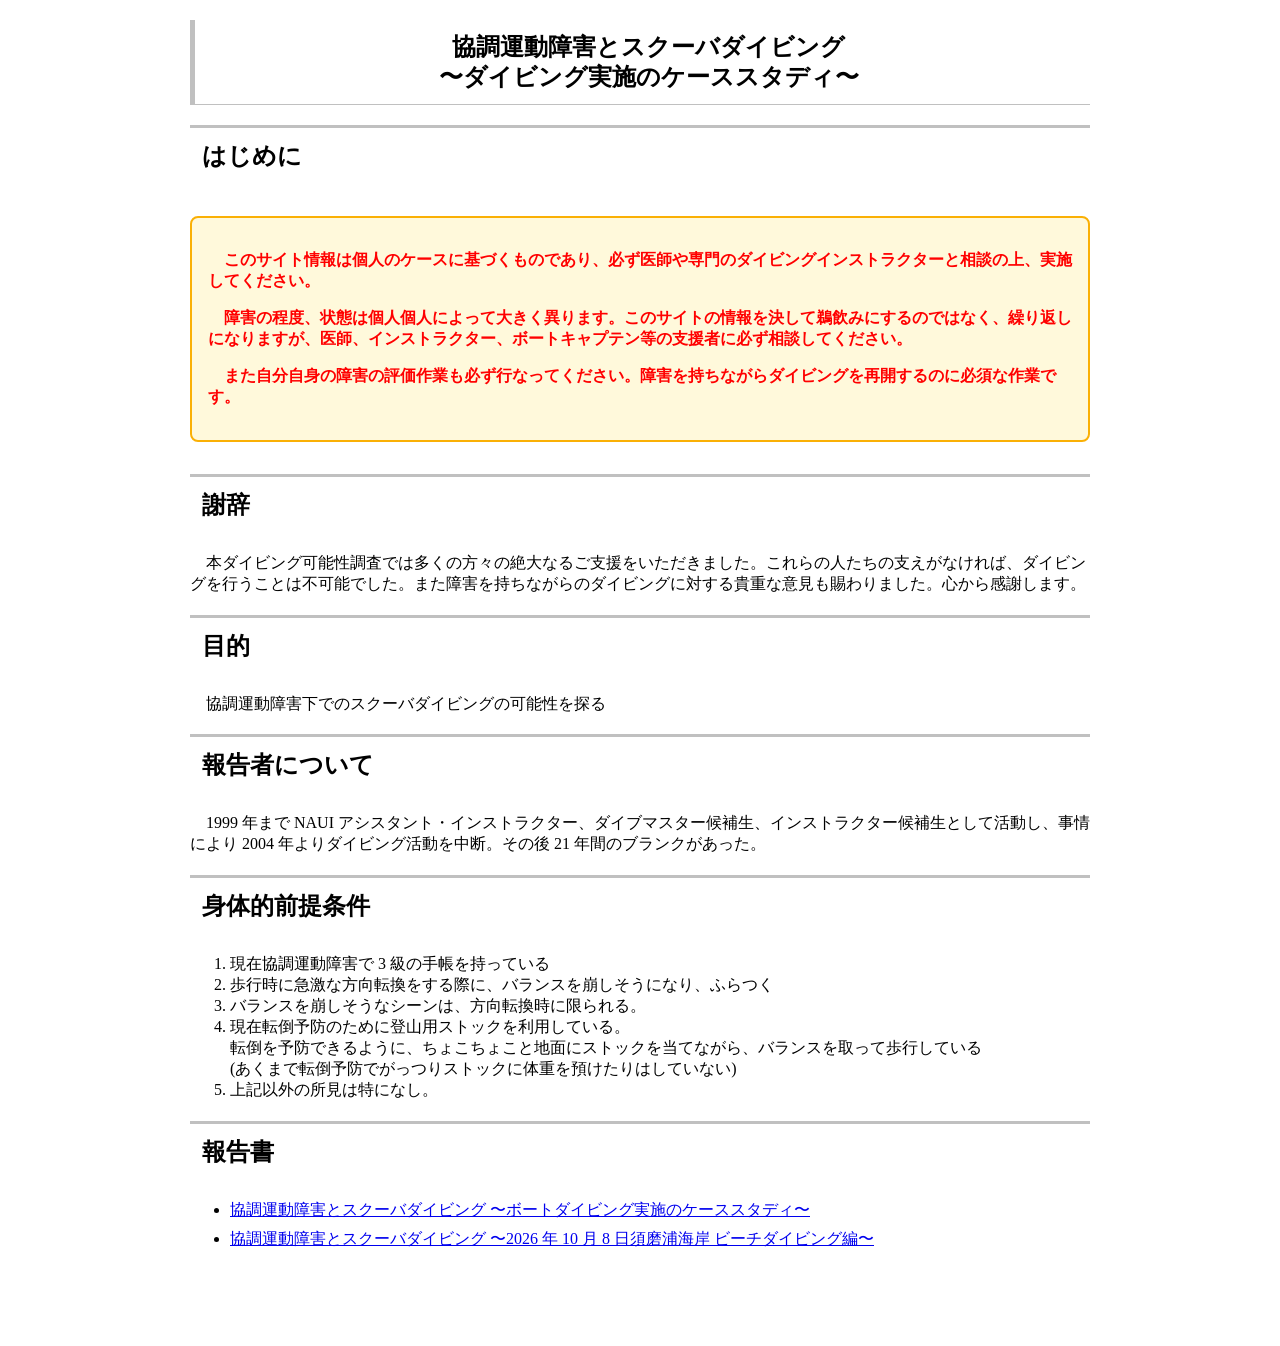
==== commit d14b8d7a: "write 2026/10/08's" ====
--- a/index.html
+++ b/index.html
@@ -63,8 +63,8 @@
 
 	<h2>報告書</h2>
 	<ul class="nomark">
-	<li><a href="boatdive.html" target="_blank">ボートダイビング実施のケーススタディ</a></li>
-	<li><a href="beachdive.html" target="_blank">ビーチダイビング実施のケーススタディ</a>（PDSA サイクルの S ）</li>
+	<li><a href="boatdive.html" target="_blank">協調運動障害とスクーバダイビング 〜ボートダイビング実施のケーススタディ〜</a></li>
+	<li><a href="beachdive.html" target="_blank">協調運動障害とスクーバダイビング 〜2026 年 10 月 8 日須磨浦海岸 ビーチダイビング編〜</a></li>
 	</ul>
 </article>
 </main>
--- a/index.css
+++ b/index.css
@@ -69,12 +69,19 @@
 	display: block;
 }
 
+table:is(.specifics) {
+	table-layout: auto;
+}
+table:is(.specifics) th {
+	width: 1em;
+	white-space: nowrap;
+}
 table:is(.issue, .abstruct, .specifics) {
 	border-collapse:collapse;
 	width:100%;
 }
 
-table.specifics tr:nth-child(8n + 1) th {
+table.specifics tr:nth-child(9n + 1) th {
 	background-color:silver;
 }
 table:is(.issue,.abstruct, .specifics) th {
@@ -84,11 +91,8 @@
 	border-bottom: 1px solid black;
 	background-color:lightgray;
 }
-table:is(.specifics) th {
+table:is(.specifics) tr th {
 	vertical-align:top;
-	padding-top:0.5em;
-}
-table:is(.specifics) tr th {
 	padding-top: 0.5em;
 	padding-bottom: 0.5em;
 }
@@ -107,6 +111,12 @@
 table:is(.issue, .abstruct, .specifics) td :is(ul, li) {
 	margin-top:0em;
 	margin-bottom:0em;
+}
+table:is(.specifics) dt {
+	font-weight: bold;
+}
+table.specifics tbody tr th {
+	width: fit-content;
 }
 
 .remove_top_margin {
@@ -127,3 +137,7 @@
 	color:red;
 	font-weight:bold;
 }
+
+.pb {
+	break-before: always;
+}
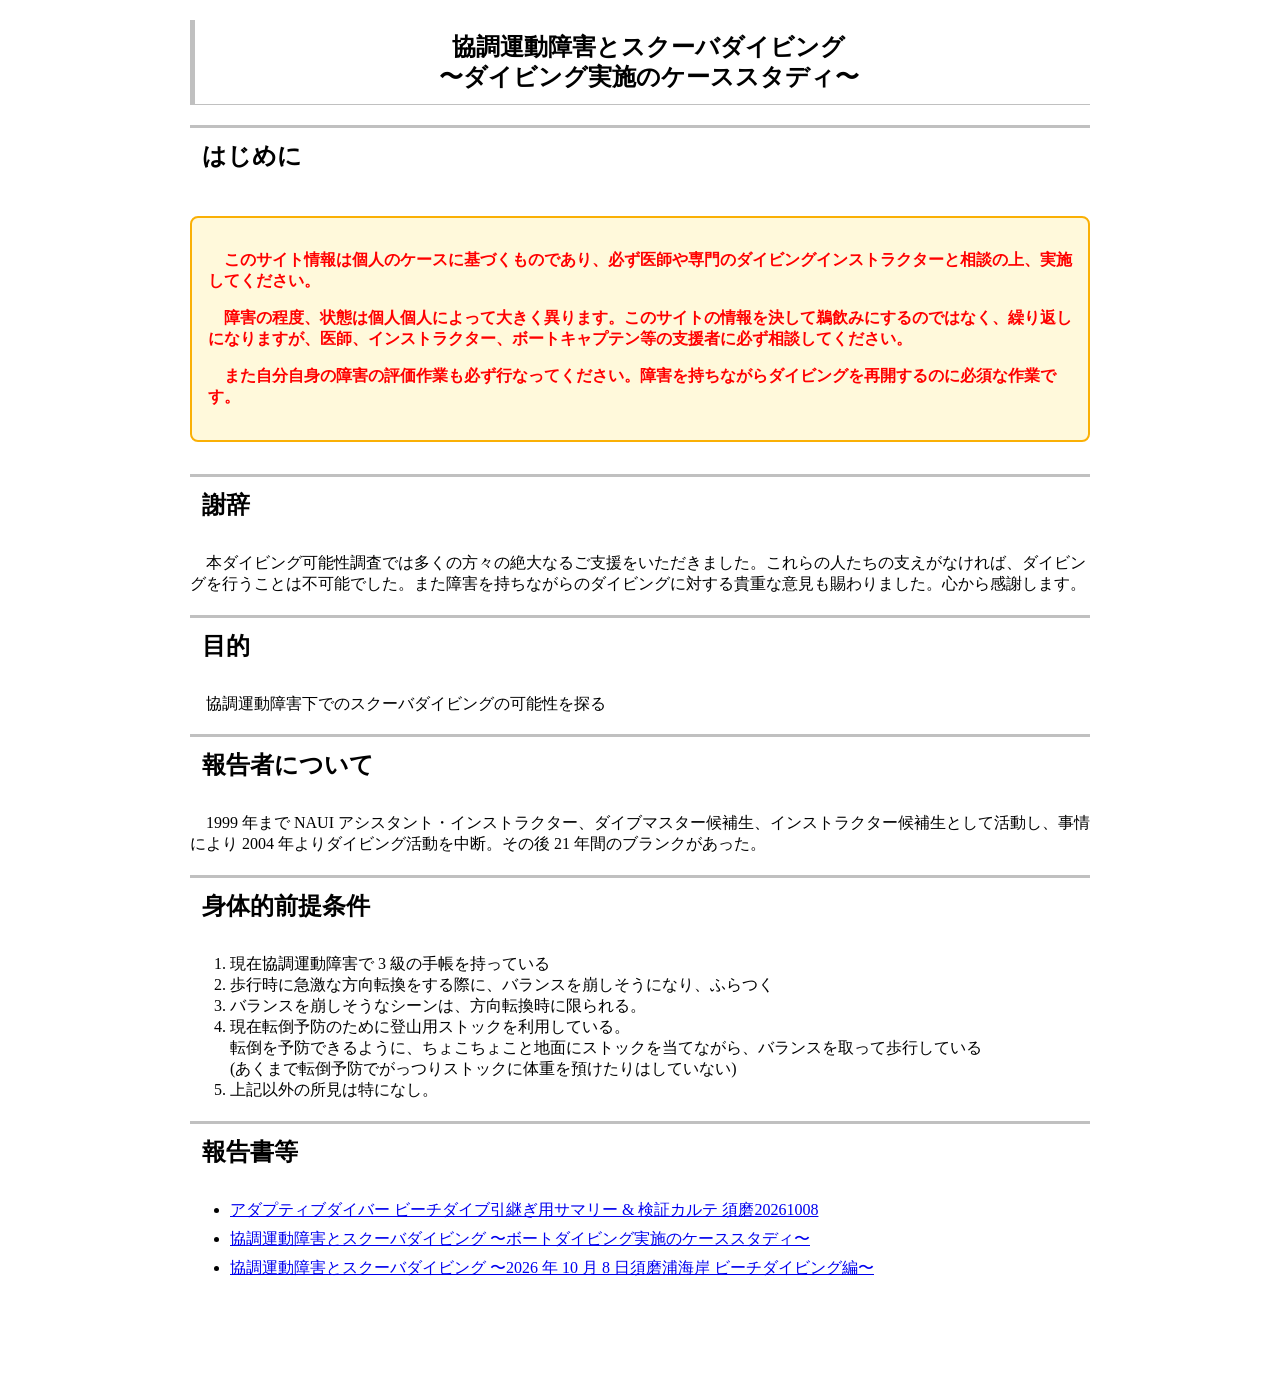
==== commit 33047d3d: "add アダプティブダイバー ビーチダイブ引継ぎ用サマリー & 検証カルテ" ====
--- a/index.html
+++ b/index.html
@@ -61,8 +61,9 @@
 	<li>上記以外の所見は特になし。</li>
 	</ol>
 
-	<h2>報告書</h2>
+	<h2>報告書等</h2>
 	<ul class="nomark">
+	<li><a href="adaptive20261030.html" target="_blank">アダプティブダイバー ビーチダイブ引継ぎ用サマリー &amp; 検証カルテ 須磨20261008</a></li>
 	<li><a href="boatdive.html" target="_blank">協調運動障害とスクーバダイビング 〜ボートダイビング実施のケーススタディ〜</a></li>
 	<li><a href="beachdive.html" target="_blank">協調運動障害とスクーバダイビング 〜2026 年 10 月 8 日須磨浦海岸 ビーチダイビング編〜</a></li>
 	</ul>
